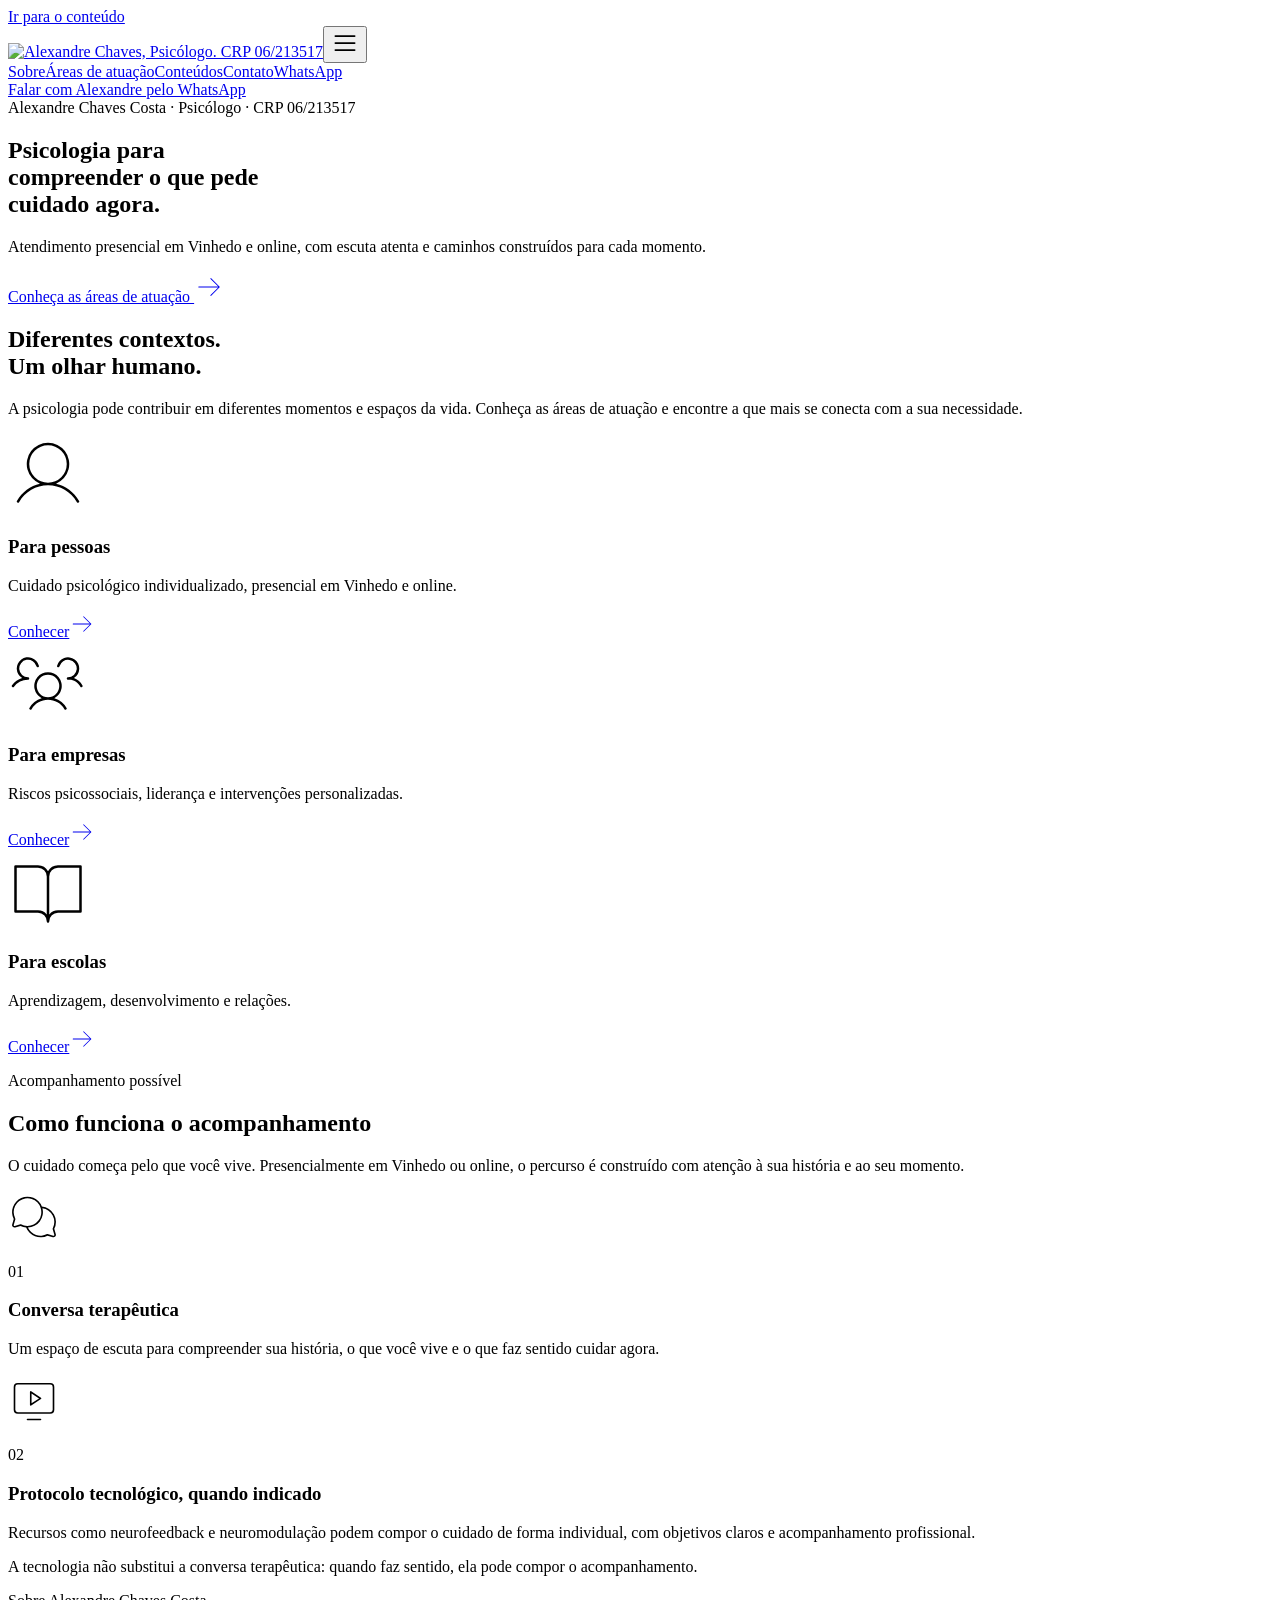
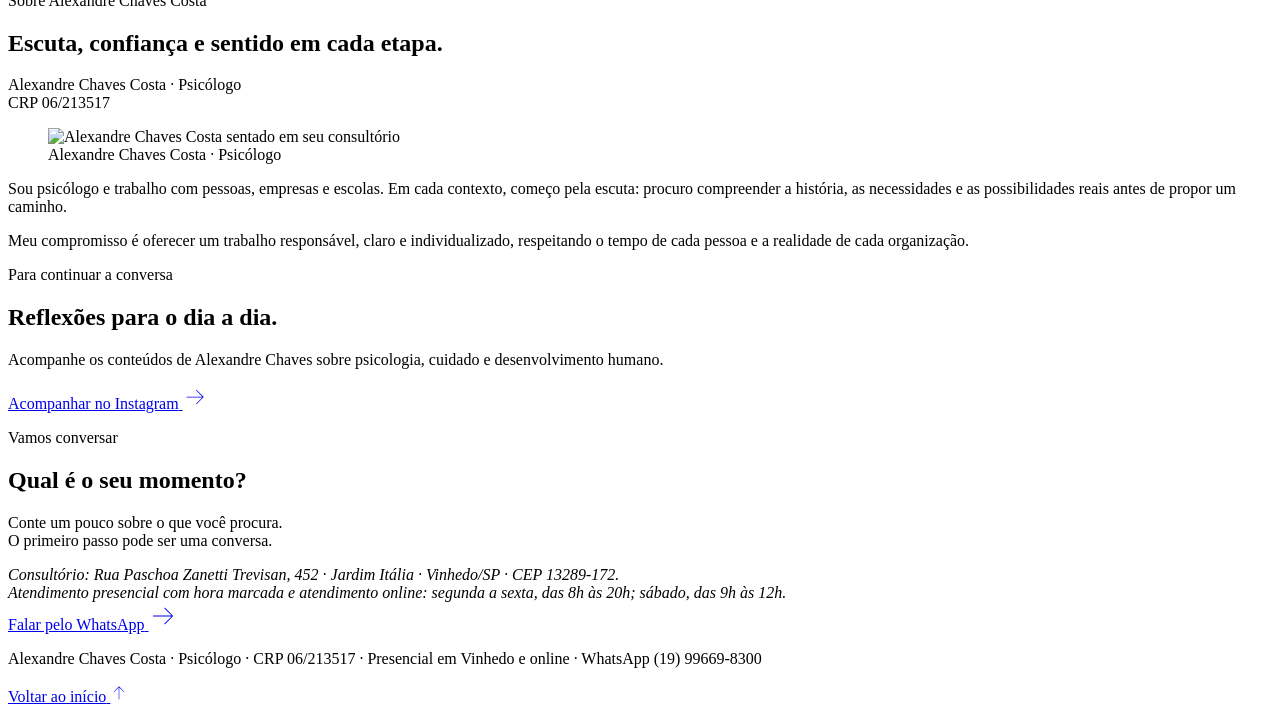
==== index.html @ 692373d5 "Previa noindex do site da clinica (copia corrigida) Publicacao somente para visualizacao; robots Dis" ====
<!doctype html>
<html lang="pt-BR"><head><meta charset="UTF-8"/><meta name="viewport" content="width=device-width, initial-scale=1.0"/><meta name="robots" content="noindex, nofollow"/><meta name="description" content="Alexandre Chaves Costa, psicólogo CRP 06/213517 em Vinhedo. Atendimento a pessoas e atuação com empresas e escolas. Conheça as áreas e entre em contato."/><meta name="theme-color" content="#f4f1e9"/><title>Psicólogo em Vinhedo · CRP 06/213517 | Alexandre Chaves Costa</title>  <script type="module" crossorigin src="/clinica-site-previa/assets/index-a3b467a4.js"></script>
  <link rel="stylesheet" crossorigin href="/clinica-site-previa/assets/index-03c73220.css">
<link rel="canonical" href="https://neuroalexandrechaves.com/"/><meta property="og:type" content="website"/><meta property="og:locale" content="pt_BR"/><meta property="og:site_name" content="Alexandre Chaves Costa · Psicólogo"/><meta property="og:title" content="Psicólogo em Vinhedo · CRP 06/213517 | Alexandre Chaves Costa"/><meta property="og:description" content="Alexandre Chaves Costa, psicólogo CRP 06/213517 em Vinhedo. Atendimento a pessoas e atuação com empresas e escolas. Conheça as áreas e entre em contato."/><meta property="og:url" content="https://neuroalexandrechaves.com/"/><meta property="og:image" content="https://neuroalexandrechaves.com/og-image-1200x630.jpg"/><meta property="og:image:type" content="image/jpeg"/><meta property="og:image:width" content="1200"/><meta property="og:image:height" content="630"/><meta property="og:image:alt" content="Alexandre Chaves Costa, Psicólogo, CRP 06/213517, em Vinhedo/SP"/><meta name="twitter:card" content="summary_large_image"/><meta name="twitter:title" content="Psicólogo em Vinhedo · CRP 06/213517 | Alexandre Chaves Costa"/><meta name="twitter:description" content="Alexandre Chaves Costa, psicólogo CRP 06/213517 em Vinhedo. Atendimento a pessoas e atuação com empresas e escolas. Conheça as áreas e entre em contato."/><meta name="twitter:image" content="https://neuroalexandrechaves.com/og-image-1200x630.jpg"/><link rel="icon" type="image/png" sizes="32x32" href="/clinica-site-previa/favicon-32.png"/><link rel="icon" type="image/png" sizes="512x512" href="/clinica-site-previa/favicon-512.png"/><link rel="apple-touch-icon" href="/clinica-site-previa/apple-touch-icon.png"/><meta name="google-site-verification" content="z0KvQ0Z2C5_rzE1-bXyRa5seOsCdIznoHWnlWce80kI"/><script type="application/ld+json">{"@context":"https://schema.org","@type":"Person","name":"Alexandre Chaves Costa","alternateName":"Alexandre Chaves","jobTitle":"Psicólogo","url":"https://neuroalexandrechaves.com/","image":"https://neuroalexandrechaves.com/assets/alexandre-chaves-consultorio.jpg","workLocation":{"@type":"Place","name":"Consultório Alexandre Chaves Costa Psicólogo","address":{"@type":"PostalAddress","streetAddress":"Rua Paschoa Zanetti Trevisan, 452","addressLocality":"Vinhedo","addressRegion":"SP","postalCode":"13289-172","addressCountry":"BR"}},"sameAs":["https://www.instagram.com/_alexandrechaves/","https://br.linkedin.com/in/alexandre-chaves-948131125"]}</script><script type="application/ld+json">{"@context":"https://schema.org","@type":"LocalBusiness","name":"Alexandre Chaves Costa Psicólogo","url":"https://neuroalexandrechaves.com/","image":"https://neuroalexandrechaves.com/assets/alexandre-chaves-consultorio.jpg","telephone":"+55 19 99669-8300","description":"Atendimento psicológico presencial em Vinhedo, com hora marcada, e online.","address":{"@type":"PostalAddress","streetAddress":"Rua Paschoa Zanetti Trevisan, 452, Jardim Itália","addressLocality":"Vinhedo","addressRegion":"SP","postalCode":"13289-172","addressCountry":"BR"},"openingHoursSpecification":[{"@type":"OpeningHoursSpecification","dayOfWeek":["Monday","Tuesday","Wednesday","Thursday","Friday"],"opens":"08:00","closes":"20:00"},{"@type":"OpeningHoursSpecification","dayOfWeek":"Saturday","opens":"09:00","closes":"12:00"}],"sameAs":["https://www.instagram.com/_alexandrechaves/","https://br.linkedin.com/in/alexandre-chaves-948131125"]}</script></head><body><div id="root"><link rel="preload" as="image" href="/clinica-site-previa/assets/logo-crp06.webp"/><a class="skip-link" href="#hero-title">Ir para o conteúdo</a><main id="principal" tabindex="-1"><div class="hero-cover"><div class="header-surface"><header role="banner" class="header page-width"><a href="/clinica-site-previa/" class="brand" aria-label="Alexandre Chaves Psicologia, início"><img src="/clinica-site-previa/assets/logo-crp06.webp" alt="Alexandre Chaves, Psicólogo. CRP 06/213517" width="1213" height="460"/></a><button class="menu-toggle" type="button" aria-controls="navigation" aria-expanded="false" aria-label="Abrir menu"><svg xmlns="http://www.w3.org/2000/svg" width="28" height="28" fill="currentColor" viewBox="0 0 256 256"><path d="M224,128a8,8,0,0,1-8,8H40a8,8,0,0,1,0-16H216A8,8,0,0,1,224,128ZM40,72H216a8,8,0,0,0,0-16H40a8,8,0,0,0,0,16ZM216,184H40a8,8,0,0,0,0,16H216a8,8,0,0,0,0-16Z"></path></svg></button><nav id="navigation" class="navigation" aria-label="Navegação principal"><a href="#sobre">Sobre</a><a href="#areas">Áreas de atuação</a><a href="#conteudos">Conteúdos</a><a href="#contato">Contato</a><a class="nav-whatsapp" href="https://wa.me/5519996698300?text=Ol%C3%A1%2C%20Alexandre.%20Encontrei%20seu%20site%20e%20gostaria%20de%20entender%20como%20funciona%20o%20atendimento%20em%20Vinhedo." target="_blank" rel="noopener noreferrer" aria-label="Falar com Alexandre pelo WhatsApp (abre em nova aba)">WhatsApp</a></nav></header><a class="whatsapp-fixo" href="https://wa.me/5519996698300?text=Ol%C3%A1%2C%20Alexandre.%20Encontrei%20seu%20site%20e%20gostaria%20de%20entender%20como%20funciona%20o%20atendimento%20em%20Vinhedo." target="_blank" rel="noopener noreferrer" aria-label="Falar com Alexandre pelo WhatsApp (abre em nova aba)">Falar com Alexandre pelo WhatsApp</a></div><section class="hero page-width" aria-labelledby="hero-title"><div class="eyebrow-line"></div><span class="hero-identity">Alexandre Chaves Costa · Psicólogo · CRP 06/213517</span><h1 id="hero-title" tabindex="-1">Psicologia para<br/>compreender o que pede<br/><span>cuidado agora.</span></h1><p>Atendimento presencial em Vinhedo e online, com escuta atenta e caminhos construídos para cada momento.</p><a class="button primary-button" href="#areas">Conheça as áreas de atuação <svg xmlns="http://www.w3.org/2000/svg" width="30" height="30" fill="currentColor" viewBox="0 0 256 256" aria-hidden="true"><path d="M218.83,130.83l-72,72a4,4,0,0,1-5.66-5.66L206.34,132H40a4,4,0,0,1,0-8H206.34L141.17,58.83a4,4,0,0,1,5.66-5.66l72,72A4,4,0,0,1,218.83,130.83Z"></path></svg></a></section></div><section id="areas" class="areas page-width section-space" aria-labelledby="areas-title"><div class="areas-intro"><div><div class="eyebrow-line"></div><h2 id="areas-title">Diferentes contextos.<br/><span>Um olhar humano.</span></h2></div><p>A psicologia pode contribuir em diferentes momentos e espaços da vida. Conheça as áreas de atuação e encontre a que mais se conecta com a sua necessidade.</p></div><div class="area-grid"><article class="area-card"><svg xmlns="http://www.w3.org/2000/svg" width="80" height="80" fill="currentColor" viewBox="0 0 256 256" class="area-icon" aria-hidden="true"><path d="M227.46,214c-16.52-28.56-43-48.06-73.68-55.09a68,68,0,1,0-51.56,0c-30.64,7-57.16,26.53-73.68,55.09a4,4,0,0,0,6.92,4C55,184.19,89.62,164,128,164s73,20.19,92.54,54a4,4,0,0,0,3.46,2,3.93,3.93,0,0,0,2-.54A4,4,0,0,0,227.46,214ZM68,96a60,60,0,1,1,60,60A60.07,60.07,0,0,1,68,96Z"></path></svg><h3>Para pessoas</h3><p>Cuidado psicológico individualizado, presencial em Vinhedo e online.</p><a class="area-link" href="/clinica-site-previa/pessoas/" aria-label="Conhecer atuação para pessoas"><span>Conhecer</span><svg xmlns="http://www.w3.org/2000/svg" width="26" height="26" fill="currentColor" viewBox="0 0 256 256" aria-hidden="true"><path d="M218.83,130.83l-72,72a4,4,0,0,1-5.66-5.66L206.34,132H40a4,4,0,0,1,0-8H206.34L141.17,58.83a4,4,0,0,1,5.66-5.66l72,72A4,4,0,0,1,218.83,130.83Z"></path></svg></a></article><article class="area-card"><svg xmlns="http://www.w3.org/2000/svg" width="80" height="80" fill="currentColor" viewBox="0 0 256 256" class="area-icon" aria-hidden="true"><path d="M237,147.44a4,4,0,0,1-5.48-1.4c-8.33-14-20.93-22-34.56-22a4,4,0,0,1-1.2-.2,36.76,36.76,0,0,1-3.8.2,4,4,0,0,1,0-8,28,28,0,1,0-27.12-35,4,4,0,0,1-7.75-2,36,36,0,1,1,54,39.48c10.81,3.85,20.51,12,27.31,23.48A4,4,0,0,1,237,147.44ZM187.46,214a4,4,0,0,1-1.46,5.46,3.93,3.93,0,0,1-2,.54,4,4,0,0,1-3.46-2,61,61,0,0,0-105.08,0,4,4,0,0,1-6.92-4,68.35,68.35,0,0,1,39.19-31,44,44,0,1,1,40.54,0A68.35,68.35,0,0,1,187.46,214ZM128,180a36,36,0,1,0-36-36A36,36,0,0,0,128,180ZM64,116A28,28,0,1,1,91.12,81a4,4,0,0,0,7.75-2A36,36,0,1,0,45.3,118.75,63.55,63.55,0,0,0,12.8,141.6a4,4,0,0,0,6.4,4.8A55.55,55.55,0,0,1,64,124a4,4,0,0,0,0-8Z"></path></svg><h3>Para empresas</h3><p>Riscos psicossociais, liderança e intervenções personalizadas.</p><a class="area-link" href="/clinica-site-previa/empresas/" aria-label="Conhecer atuação para empresas"><span>Conhecer</span><svg xmlns="http://www.w3.org/2000/svg" width="26" height="26" fill="currentColor" viewBox="0 0 256 256" aria-hidden="true"><path d="M218.83,130.83l-72,72a4,4,0,0,1-5.66-5.66L206.34,132H40a4,4,0,0,1,0-8H206.34L141.17,58.83a4,4,0,0,1,5.66-5.66l72,72A4,4,0,0,1,218.83,130.83Z"></path></svg></a></article><article class="area-card"><svg xmlns="http://www.w3.org/2000/svg" width="80" height="80" fill="currentColor" viewBox="0 0 256 256" class="area-icon" aria-hidden="true"><path d="M232,52H160a36,36,0,0,0-32,19.54A36,36,0,0,0,96,52H24a4,4,0,0,0-4,4V200a4,4,0,0,0,4,4H96a28,28,0,0,1,28,28,4,4,0,0,0,8,0,28,28,0,0,1,28-28h72a4,4,0,0,0,4-4V56A4,4,0,0,0,232,52ZM96,196H28V60H96a28,28,0,0,1,28,28V209.4A35.93,35.93,0,0,0,96,196Zm132,0H160a35.94,35.94,0,0,0-28,13.41V88a28,28,0,0,1,28-28h68Z"></path></svg><h3>Para escolas</h3><p>Aprendizagem, desenvolvimento e relações.</p><a class="area-link" href="/clinica-site-previa/escolas/" aria-label="Conhecer atuação para escolas"><span>Conhecer</span><svg xmlns="http://www.w3.org/2000/svg" width="26" height="26" fill="currentColor" viewBox="0 0 256 256" aria-hidden="true"><path d="M218.83,130.83l-72,72a4,4,0,0,1-5.66-5.66L206.34,132H40a4,4,0,0,1,0-8H206.34L141.17,58.83a4,4,0,0,1,5.66-5.66l72,72A4,4,0,0,1,218.83,130.83Z"></path></svg></a></article></div></section><section class="how-it-works page-width" aria-labelledby="how-it-works-title"><div class="how-it-works-intro"><p class="eyebrow">Acompanhamento possível</p><h2 id="how-it-works-title">Como funciona o acompanhamento</h2><p>O cuidado começa pelo que você vive. Presencialmente em Vinhedo ou online, o percurso é construído com atenção à sua história e ao seu momento.</p></div><div class="how-it-works-steps"><article><svg xmlns="http://www.w3.org/2000/svg" width="52" height="52" fill="currentColor" viewBox="0 0 256 256" class="how-it-works-icon" aria-hidden="true"><path d="M227.79,186.39a76,76,0,0,0-61-110.07A76,76,0,1,0,28.21,138.39L20.5,164.6a12,12,0,0,0,14.9,14.9l26.21-7.71a75.93,75.93,0,0,0,27.6,7.9,76,76,0,0,0,105.18,40.1l26.21,7.71a12,12,0,0,0,14.9-14.9ZM60.9,163.66l-27.76,8.17a4,4,0,0,1-5-5l8.17-27.76a4.07,4.07,0,0,0-.31-3A68,68,0,1,1,63.92,164,4.06,4.06,0,0,0,60.9,163.66Zm165.92,55.16a4,4,0,0,1-4,1l-27.76-8.17a4.07,4.07,0,0,0-3,.31A68,68,0,0,1,98,180a76,76,0,0,0,71.5-95.28A68,68,0,0,1,220,184.08a4.07,4.07,0,0,0-.31,3l8.17,27.76A4,4,0,0,1,226.82,218.82Z"></path></svg><p class="step-number">01</p><h3>Conversa terapêutica</h3><p>Um espaço de escuta para compreender sua história, o que você vive e o que faz sentido cuidar agora.</p></article><article><svg xmlns="http://www.w3.org/2000/svg" width="52" height="52" fill="currentColor" viewBox="0 0 256 256" class="how-it-works-icon" aria-hidden="true"><path d="M162.22,116.67l-48-32A4,4,0,0,0,108,88v64a4,4,0,0,0,2.11,3.53,4,4,0,0,0,4.11-.2l48-32a4,4,0,0,0,0-6.66ZM116,144.53V95.47L152.79,120ZM208,44H48A20,20,0,0,0,28,64V176a20,20,0,0,0,20,20H208a20,20,0,0,0,20-20V64A20,20,0,0,0,208,44Zm12,132a12,12,0,0,1-12,12H48a12,12,0,0,1-12-12V64A12,12,0,0,1,48,52H208a12,12,0,0,1,12,12Zm-56,48a4,4,0,0,1-4,4H96a4,4,0,0,1,0-8h64A4,4,0,0,1,164,224Z"></path></svg><p class="step-number">02</p><h3>Protocolo tecnológico, quando indicado</h3><p>Recursos como neurofeedback e neuromodulação podem compor o cuidado de forma individual, com objetivos claros e acompanhamento profissional.</p></article></div><p class="how-it-works-note">A tecnologia não substitui a conversa terapêutica: quando faz sentido, ela pode compor o acompanhamento.</p></section><section id="sobre" class="about section-space" aria-labelledby="about-title"><div class="page-width about-grid"><div class="about-content"><p class="eyebrow">Sobre Alexandre Chaves Costa</p><h2 id="about-title">Escuta, confiança e sentido <span>em cada etapa.</span></h2><p class="signature">Alexandre Chaves Costa · Psicólogo<br/>CRP 06/213517</p><figure class="about-portrait"><img src="/clinica-site-previa/assets/alexandre-chaves-consultorio.jpg" alt="Alexandre Chaves Costa sentado em seu consultório" loading="lazy" width="4128" height="6192"/><figcaption>Alexandre Chaves Costa · Psicólogo</figcaption></figure></div><div class="about-copy"><p>Sou psicólogo e trabalho com pessoas, empresas e escolas. Em cada contexto, começo pela escuta: procuro compreender a história, as necessidades e as possibilidades reais antes de propor um caminho.</p><p>Meu compromisso é oferecer um trabalho responsável, claro e individualizado, respeitando o tempo de cada pessoa e a realidade de cada organização.</p></div></div></section><section id="conteudos" class="contents page-width section-space" aria-labelledby="contents-title"><div><p class="eyebrow">Para continuar a conversa</p><h2 id="contents-title">Reflexões para o dia a dia.</h2></div><div><p>Acompanhe os conteúdos de Alexandre Chaves sobre psicologia, cuidado e desenvolvimento humano.</p><a class="text-link" href="https://www.instagram.com/_alexandrechaves/" target="_blank" rel="noopener noreferrer" aria-label="Acompanhar no Instagram (abre em nova aba)">Acompanhar no Instagram<!-- --> <svg xmlns="http://www.w3.org/2000/svg" width="24" height="24" fill="currentColor" viewBox="0 0 256 256" aria-hidden="true"><path d="M218.83,130.83l-72,72a4,4,0,0,1-5.66-5.66L206.34,132H40a4,4,0,0,1,0-8H206.34L141.17,58.83a4,4,0,0,1,5.66-5.66l72,72A4,4,0,0,1,218.83,130.83Z"></path></svg></a></div></section><section id="contato" class="contact" aria-labelledby="contact-title"><div class="page-width contact-inner"><div><p class="eyebrow">Vamos conversar</p><h2 id="contact-title">Qual é o seu momento?</h2><p>Conte um pouco sobre o que você procura.<br/>O primeiro passo pode ser uma conversa.</p><address class="contact-location">Consultório: Rua Paschoa Zanetti Trevisan, 452 · Jardim Itália · Vinhedo/SP · CEP 13289-172.<br/>Atendimento presencial com hora marcada e atendimento online: segunda a sexta, das 8h às 20h; sábado, das 9h às 12h.</address></div><a class="button primary-button" href="https://wa.me/5519996698300?text=Ol%C3%A1%2C%20Alexandre.%20Encontrei%20seu%20site%20e%20gostaria%20de%20conversar%20sobre%20atendimento." target="_blank" rel="noopener noreferrer" aria-label="Entrar em contato pelo WhatsApp (abre em nova aba)">Falar pelo WhatsApp<!-- --> <svg xmlns="http://www.w3.org/2000/svg" width="28" height="28" fill="currentColor" viewBox="0 0 256 256" aria-hidden="true"><path d="M218.83,130.83l-72,72a4,4,0,0,1-5.66-5.66L206.34,132H40a4,4,0,0,1,0-8H206.34L141.17,58.83a4,4,0,0,1,5.66-5.66l72,72A4,4,0,0,1,218.83,130.83Z"></path></svg></a></div></section><footer role="contentinfo" class="page-width footer"><p>Alexandre Chaves Costa · Psicólogo · CRP 06/213517 · Presencial em Vinhedo e online · WhatsApp (19) 99669-8300</p><a href="#">Voltar ao início<!-- --> <svg xmlns="http://www.w3.org/2000/svg" width="18" height="18" fill="currentColor" viewBox="0 0 256 256" aria-hidden="true"><path d="M202.83,114.83a4,4,0,0,1-5.66,0L132,49.66V216a4,4,0,0,1-8,0V49.66L58.83,114.83a4,4,0,0,1-5.66-5.66l72-72a4,4,0,0,1,5.66,0l72,72A4,4,0,0,1,202.83,114.83Z"></path></svg></a></footer></main></div></body></html>
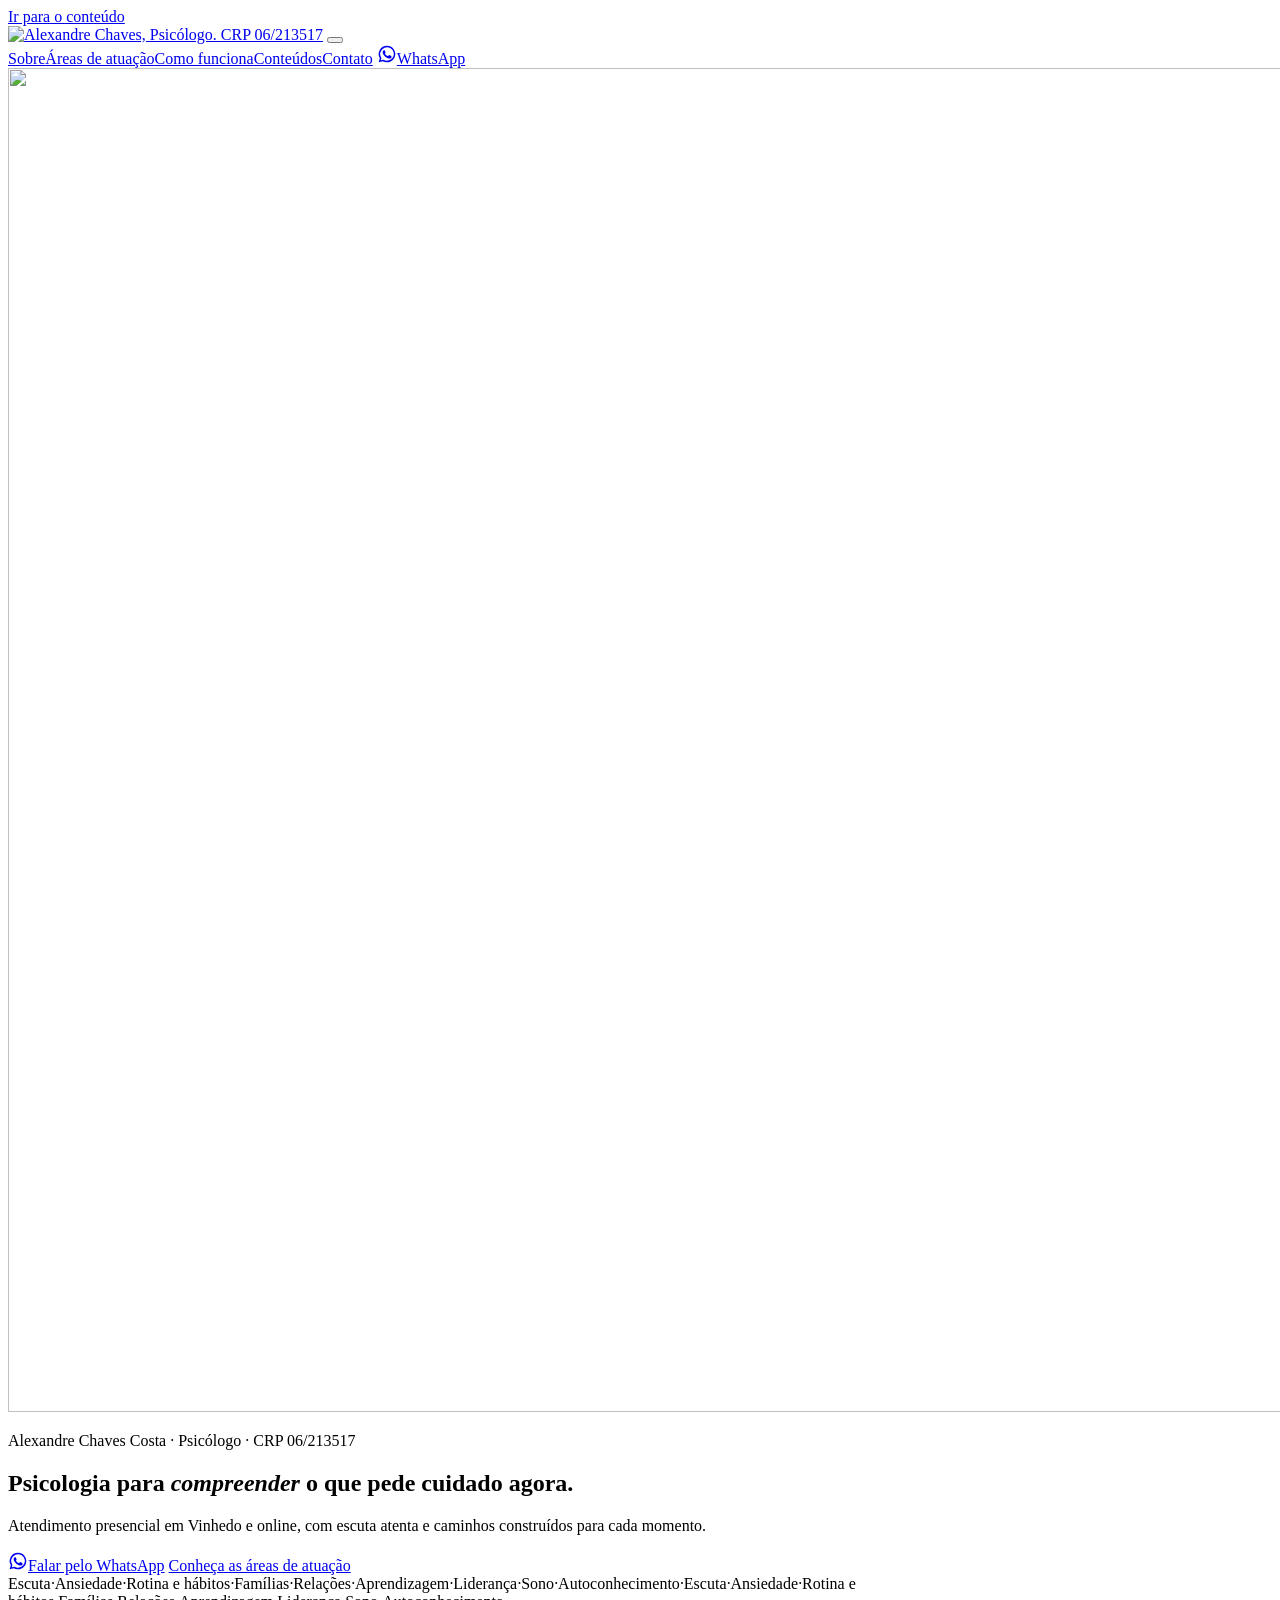
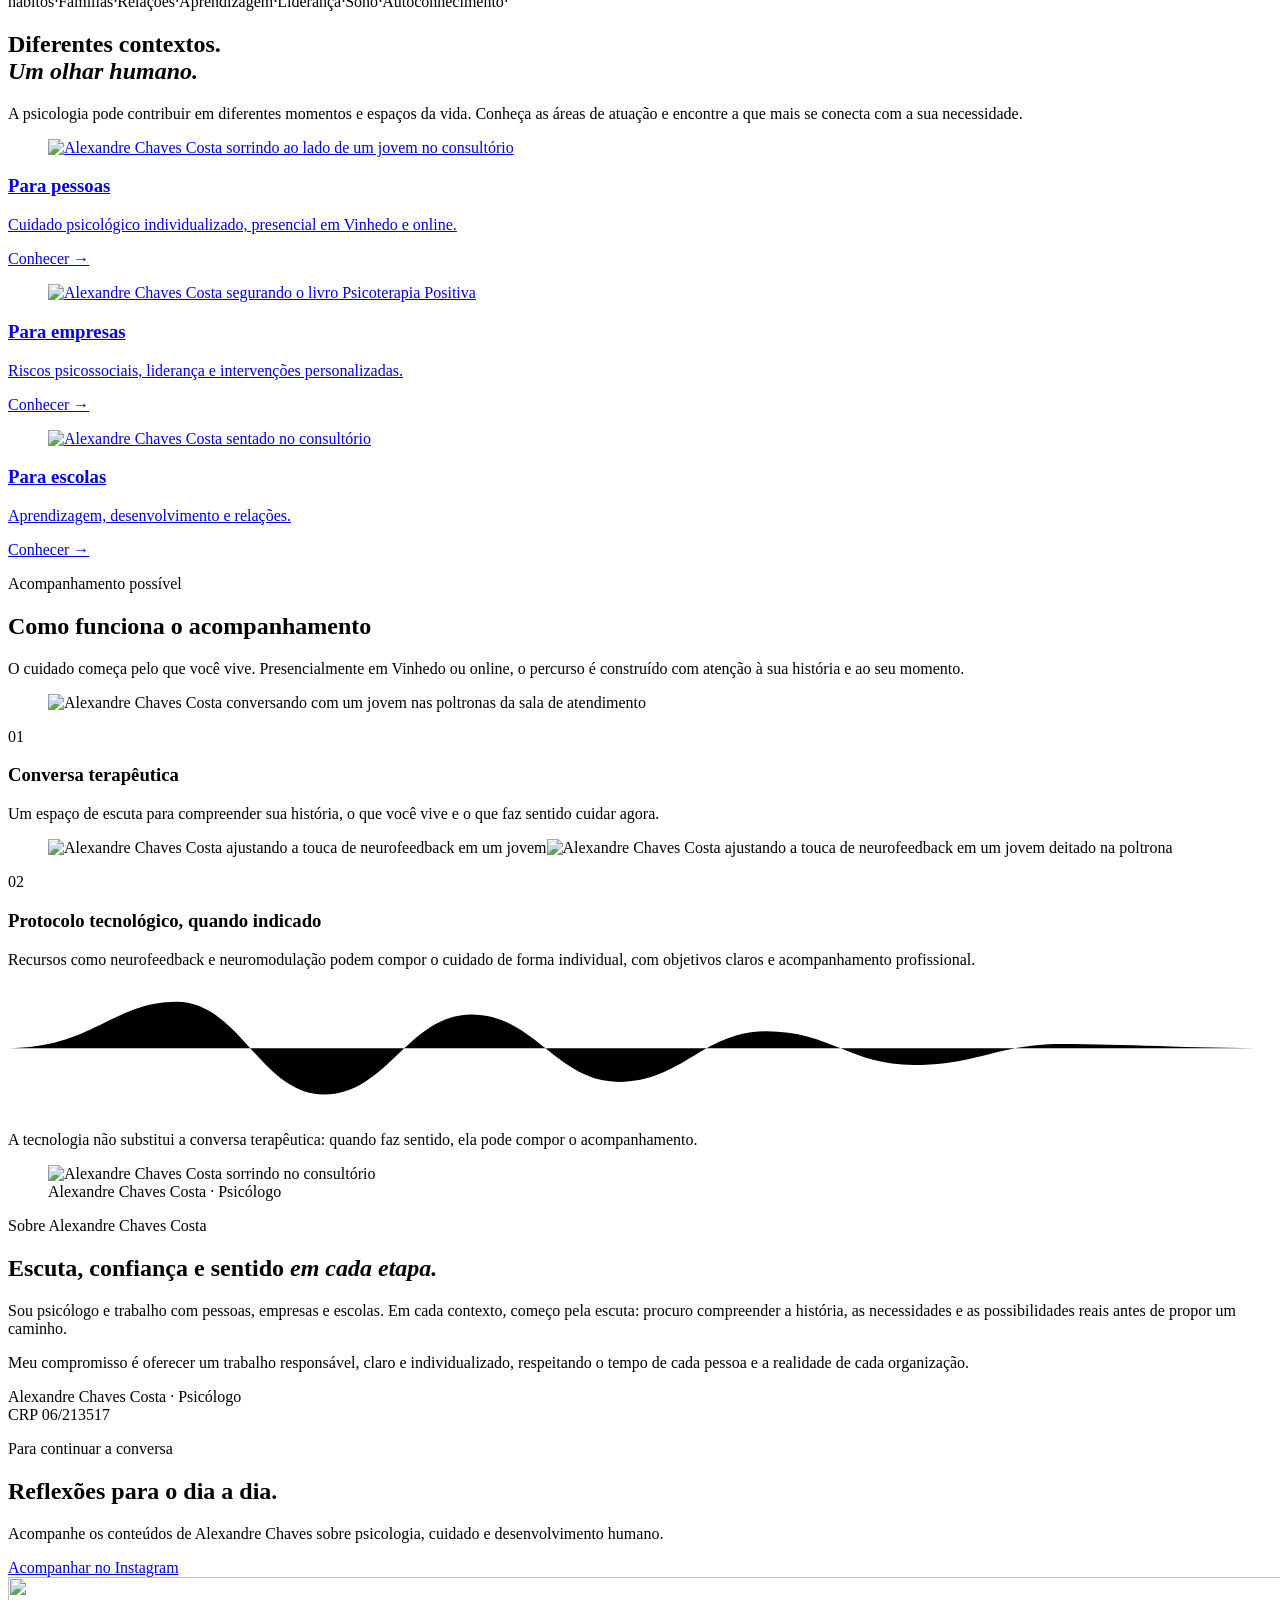
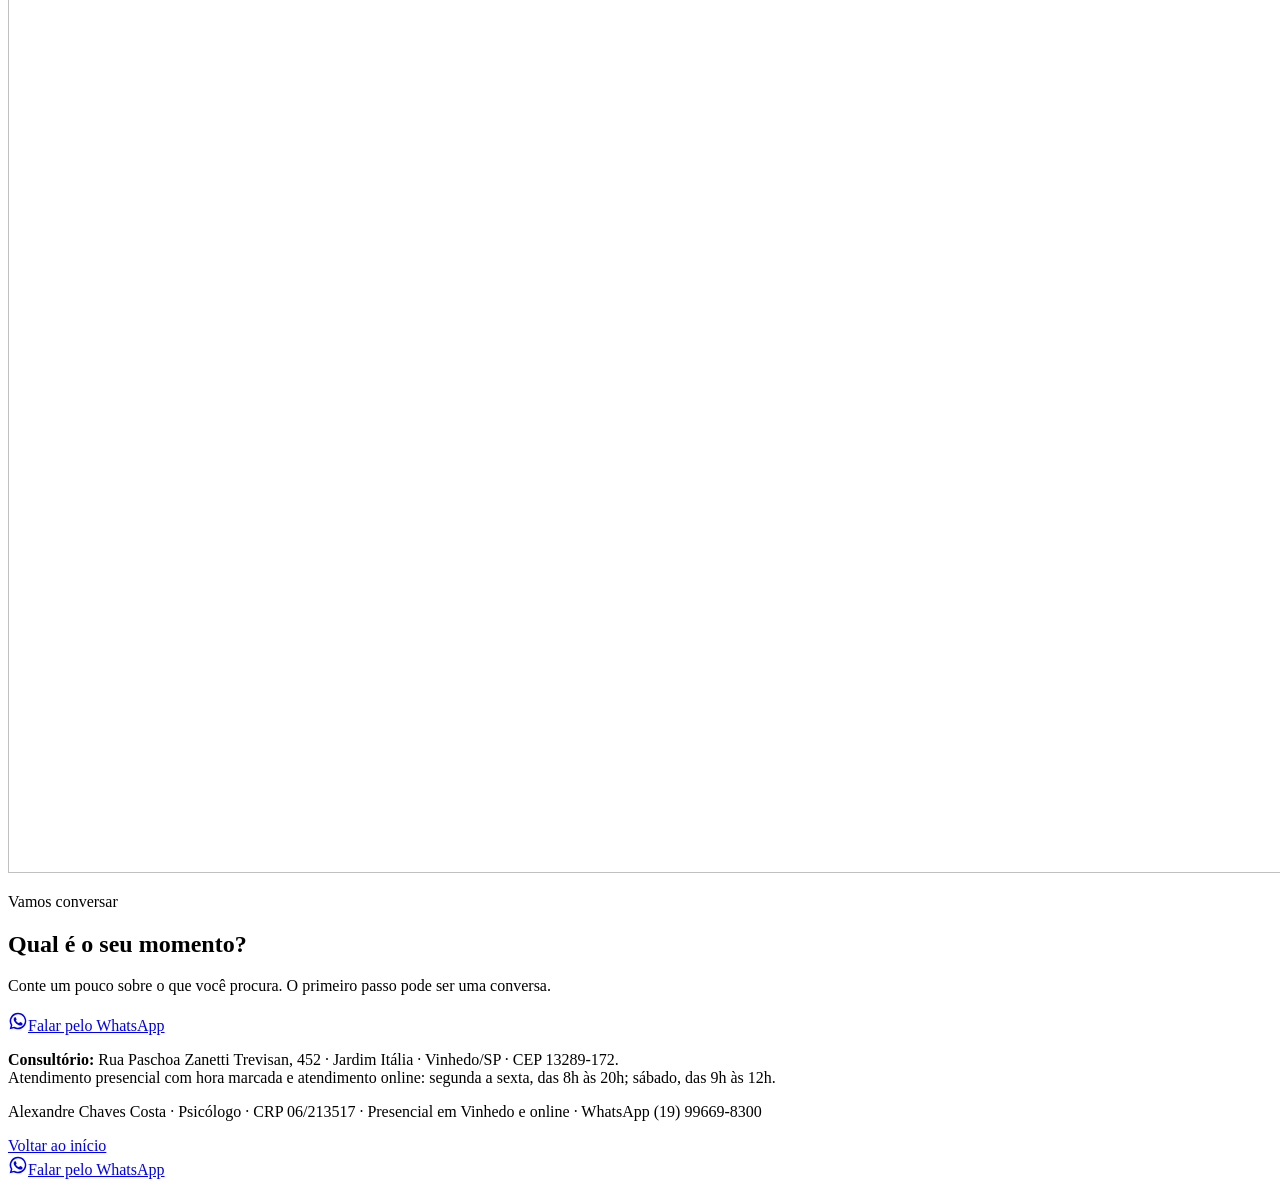
==== commit 990fc7cc: "Previa v2: home dinamica com 7 fotos do ensaio (sem livro/vaso), animacoes leves e WhatsApp fixo" ====
--- a/index.html
+++ b/index.html
@@ -1,4 +1,118 @@
 <!doctype html>
-<html lang="pt-BR"><head><meta charset="UTF-8"/><meta name="viewport" content="width=device-width, initial-scale=1.0"/><meta name="robots" content="noindex, nofollow"/><meta name="description" content="Alexandre Chaves Costa, psicólogo CRP 06/213517 em Vinhedo. Atendimento a pessoas e atuação com empresas e escolas. Conheça as áreas e entre em contato."/><meta name="theme-color" content="#f4f1e9"/><title>Psicólogo em Vinhedo · CRP 06/213517 | Alexandre Chaves Costa</title>  <script type="module" crossorigin src="/clinica-site-previa/assets/index-a3b467a4.js"></script>
-  <link rel="stylesheet" crossorigin href="/clinica-site-previa/assets/index-03c73220.css">
-<link rel="canonical" href="https://neuroalexandrechaves.com/"/><meta property="og:type" content="website"/><meta property="og:locale" content="pt_BR"/><meta property="og:site_name" content="Alexandre Chaves Costa · Psicólogo"/><meta property="og:title" content="Psicólogo em Vinhedo · CRP 06/213517 | Alexandre Chaves Costa"/><meta property="og:description" content="Alexandre Chaves Costa, psicólogo CRP 06/213517 em Vinhedo. Atendimento a pessoas e atuação com empresas e escolas. Conheça as áreas e entre em contato."/><meta property="og:url" content="https://neuroalexandrechaves.com/"/><meta property="og:image" content="https://neuroalexandrechaves.com/og-image-1200x630.jpg"/><meta property="og:image:type" content="image/jpeg"/><meta property="og:image:width" content="1200"/><meta property="og:image:height" content="630"/><meta property="og:image:alt" content="Alexandre Chaves Costa, Psicólogo, CRP 06/213517, em Vinhedo/SP"/><meta name="twitter:card" content="summary_large_image"/><meta name="twitter:title" content="Psicólogo em Vinhedo · CRP 06/213517 | Alexandre Chaves Costa"/><meta name="twitter:description" content="Alexandre Chaves Costa, psicólogo CRP 06/213517 em Vinhedo. Atendimento a pessoas e atuação com empresas e escolas. Conheça as áreas e entre em contato."/><meta name="twitter:image" content="https://neuroalexandrechaves.com/og-image-1200x630.jpg"/><link rel="icon" type="image/png" sizes="32x32" href="/clinica-site-previa/favicon-32.png"/><link rel="icon" type="image/png" sizes="512x512" href="/clinica-site-previa/favicon-512.png"/><link rel="apple-touch-icon" href="/clinica-site-previa/apple-touch-icon.png"/><meta name="google-site-verification" content="z0KvQ0Z2C5_rzE1-bXyRa5seOsCdIznoHWnlWce80kI"/><script type="application/ld+json">{"@context":"https://schema.org","@type":"Person","name":"Alexandre Chaves Costa","alternateName":"Alexandre Chaves","jobTitle":"Psicólogo","url":"https://neuroalexandrechaves.com/","image":"https://neuroalexandrechaves.com/assets/alexandre-chaves-consultorio.jpg","workLocation":{"@type":"Place","name":"Consultório Alexandre Chaves Costa Psicólogo","address":{"@type":"PostalAddress","streetAddress":"Rua Paschoa Zanetti Trevisan, 452","addressLocality":"Vinhedo","addressRegion":"SP","postalCode":"13289-172","addressCountry":"BR"}},"sameAs":["https://www.instagram.com/_alexandrechaves/","https://br.linkedin.com/in/alexandre-chaves-948131125"]}</script><script type="application/ld+json">{"@context":"https://schema.org","@type":"LocalBusiness","name":"Alexandre Chaves Costa Psicólogo","url":"https://neuroalexandrechaves.com/","image":"https://neuroalexandrechaves.com/assets/alexandre-chaves-consultorio.jpg","telephone":"+55 19 99669-8300","description":"Atendimento psicológico presencial em Vinhedo, com hora marcada, e online.","address":{"@type":"PostalAddress","streetAddress":"Rua Paschoa Zanetti Trevisan, 452, Jardim Itália","addressLocality":"Vinhedo","addressRegion":"SP","postalCode":"13289-172","addressCountry":"BR"},"openingHoursSpecification":[{"@type":"OpeningHoursSpecification","dayOfWeek":["Monday","Tuesday","Wednesday","Thursday","Friday"],"opens":"08:00","closes":"20:00"},{"@type":"OpeningHoursSpecification","dayOfWeek":"Saturday","opens":"09:00","closes":"12:00"}],"sameAs":["https://www.instagram.com/_alexandrechaves/","https://br.linkedin.com/in/alexandre-chaves-948131125"]}</script></head><body><div id="root"><link rel="preload" as="image" href="/clinica-site-previa/assets/logo-crp06.webp"/><a class="skip-link" href="#hero-title">Ir para o conteúdo</a><main id="principal" tabindex="-1"><div class="hero-cover"><div class="header-surface"><header role="banner" class="header page-width"><a href="/clinica-site-previa/" class="brand" aria-label="Alexandre Chaves Psicologia, início"><img src="/clinica-site-previa/assets/logo-crp06.webp" alt="Alexandre Chaves, Psicólogo. CRP 06/213517" width="1213" height="460"/></a><button class="menu-toggle" type="button" aria-controls="navigation" aria-expanded="false" aria-label="Abrir menu"><svg xmlns="http://www.w3.org/2000/svg" width="28" height="28" fill="currentColor" viewBox="0 0 256 256"><path d="M224,128a8,8,0,0,1-8,8H40a8,8,0,0,1,0-16H216A8,8,0,0,1,224,128ZM40,72H216a8,8,0,0,0,0-16H40a8,8,0,0,0,0,16ZM216,184H40a8,8,0,0,0,0,16H216a8,8,0,0,0,0-16Z"></path></svg></button><nav id="navigation" class="navigation" aria-label="Navegação principal"><a href="#sobre">Sobre</a><a href="#areas">Áreas de atuação</a><a href="#conteudos">Conteúdos</a><a href="#contato">Contato</a><a class="nav-whatsapp" href="https://wa.me/5519996698300?text=Ol%C3%A1%2C%20Alexandre.%20Encontrei%20seu%20site%20e%20gostaria%20de%20entender%20como%20funciona%20o%20atendimento%20em%20Vinhedo." target="_blank" rel="noopener noreferrer" aria-label="Falar com Alexandre pelo WhatsApp (abre em nova aba)">WhatsApp</a></nav></header><a class="whatsapp-fixo" href="https://wa.me/5519996698300?text=Ol%C3%A1%2C%20Alexandre.%20Encontrei%20seu%20site%20e%20gostaria%20de%20entender%20como%20funciona%20o%20atendimento%20em%20Vinhedo." target="_blank" rel="noopener noreferrer" aria-label="Falar com Alexandre pelo WhatsApp (abre em nova aba)">Falar com Alexandre pelo WhatsApp</a></div><section class="hero page-width" aria-labelledby="hero-title"><div class="eyebrow-line"></div><span class="hero-identity">Alexandre Chaves Costa · Psicólogo · CRP 06/213517</span><h1 id="hero-title" tabindex="-1">Psicologia para<br/>compreender o que pede<br/><span>cuidado agora.</span></h1><p>Atendimento presencial em Vinhedo e online, com escuta atenta e caminhos construídos para cada momento.</p><a class="button primary-button" href="#areas">Conheça as áreas de atuação <svg xmlns="http://www.w3.org/2000/svg" width="30" height="30" fill="currentColor" viewBox="0 0 256 256" aria-hidden="true"><path d="M218.83,130.83l-72,72a4,4,0,0,1-5.66-5.66L206.34,132H40a4,4,0,0,1,0-8H206.34L141.17,58.83a4,4,0,0,1,5.66-5.66l72,72A4,4,0,0,1,218.83,130.83Z"></path></svg></a></section></div><section id="areas" class="areas page-width section-space" aria-labelledby="areas-title"><div class="areas-intro"><div><div class="eyebrow-line"></div><h2 id="areas-title">Diferentes contextos.<br/><span>Um olhar humano.</span></h2></div><p>A psicologia pode contribuir em diferentes momentos e espaços da vida. Conheça as áreas de atuação e encontre a que mais se conecta com a sua necessidade.</p></div><div class="area-grid"><article class="area-card"><svg xmlns="http://www.w3.org/2000/svg" width="80" height="80" fill="currentColor" viewBox="0 0 256 256" class="area-icon" aria-hidden="true"><path d="M227.46,214c-16.52-28.56-43-48.06-73.68-55.09a68,68,0,1,0-51.56,0c-30.64,7-57.16,26.53-73.68,55.09a4,4,0,0,0,6.92,4C55,184.19,89.62,164,128,164s73,20.19,92.54,54a4,4,0,0,0,3.46,2,3.93,3.93,0,0,0,2-.54A4,4,0,0,0,227.46,214ZM68,96a60,60,0,1,1,60,60A60.07,60.07,0,0,1,68,96Z"></path></svg><h3>Para pessoas</h3><p>Cuidado psicológico individualizado, presencial em Vinhedo e online.</p><a class="area-link" href="/clinica-site-previa/pessoas/" aria-label="Conhecer atuação para pessoas"><span>Conhecer</span><svg xmlns="http://www.w3.org/2000/svg" width="26" height="26" fill="currentColor" viewBox="0 0 256 256" aria-hidden="true"><path d="M218.83,130.83l-72,72a4,4,0,0,1-5.66-5.66L206.34,132H40a4,4,0,0,1,0-8H206.34L141.17,58.83a4,4,0,0,1,5.66-5.66l72,72A4,4,0,0,1,218.83,130.83Z"></path></svg></a></article><article class="area-card"><svg xmlns="http://www.w3.org/2000/svg" width="80" height="80" fill="currentColor" viewBox="0 0 256 256" class="area-icon" aria-hidden="true"><path d="M237,147.44a4,4,0,0,1-5.48-1.4c-8.33-14-20.93-22-34.56-22a4,4,0,0,1-1.2-.2,36.76,36.76,0,0,1-3.8.2,4,4,0,0,1,0-8,28,28,0,1,0-27.12-35,4,4,0,0,1-7.75-2,36,36,0,1,1,54,39.48c10.81,3.85,20.51,12,27.31,23.48A4,4,0,0,1,237,147.44ZM187.46,214a4,4,0,0,1-1.46,5.46,3.93,3.93,0,0,1-2,.54,4,4,0,0,1-3.46-2,61,61,0,0,0-105.08,0,4,4,0,0,1-6.92-4,68.35,68.35,0,0,1,39.19-31,44,44,0,1,1,40.54,0A68.35,68.35,0,0,1,187.46,214ZM128,180a36,36,0,1,0-36-36A36,36,0,0,0,128,180ZM64,116A28,28,0,1,1,91.12,81a4,4,0,0,0,7.75-2A36,36,0,1,0,45.3,118.75,63.55,63.55,0,0,0,12.8,141.6a4,4,0,0,0,6.4,4.8A55.55,55.55,0,0,1,64,124a4,4,0,0,0,0-8Z"></path></svg><h3>Para empresas</h3><p>Riscos psicossociais, liderança e intervenções personalizadas.</p><a class="area-link" href="/clinica-site-previa/empresas/" aria-label="Conhecer atuação para empresas"><span>Conhecer</span><svg xmlns="http://www.w3.org/2000/svg" width="26" height="26" fill="currentColor" viewBox="0 0 256 256" aria-hidden="true"><path d="M218.83,130.83l-72,72a4,4,0,0,1-5.66-5.66L206.34,132H40a4,4,0,0,1,0-8H206.34L141.17,58.83a4,4,0,0,1,5.66-5.66l72,72A4,4,0,0,1,218.83,130.83Z"></path></svg></a></article><article class="area-card"><svg xmlns="http://www.w3.org/2000/svg" width="80" height="80" fill="currentColor" viewBox="0 0 256 256" class="area-icon" aria-hidden="true"><path d="M232,52H160a36,36,0,0,0-32,19.54A36,36,0,0,0,96,52H24a4,4,0,0,0-4,4V200a4,4,0,0,0,4,4H96a28,28,0,0,1,28,28,4,4,0,0,0,8,0,28,28,0,0,1,28-28h72a4,4,0,0,0,4-4V56A4,4,0,0,0,232,52ZM96,196H28V60H96a28,28,0,0,1,28,28V209.4A35.93,35.93,0,0,0,96,196Zm132,0H160a35.94,35.94,0,0,0-28,13.41V88a28,28,0,0,1,28-28h68Z"></path></svg><h3>Para escolas</h3><p>Aprendizagem, desenvolvimento e relações.</p><a class="area-link" href="/clinica-site-previa/escolas/" aria-label="Conhecer atuação para escolas"><span>Conhecer</span><svg xmlns="http://www.w3.org/2000/svg" width="26" height="26" fill="currentColor" viewBox="0 0 256 256" aria-hidden="true"><path d="M218.83,130.83l-72,72a4,4,0,0,1-5.66-5.66L206.34,132H40a4,4,0,0,1,0-8H206.34L141.17,58.83a4,4,0,0,1,5.66-5.66l72,72A4,4,0,0,1,218.83,130.83Z"></path></svg></a></article></div></section><section class="how-it-works page-width" aria-labelledby="how-it-works-title"><div class="how-it-works-intro"><p class="eyebrow">Acompanhamento possível</p><h2 id="how-it-works-title">Como funciona o acompanhamento</h2><p>O cuidado começa pelo que você vive. Presencialmente em Vinhedo ou online, o percurso é construído com atenção à sua história e ao seu momento.</p></div><div class="how-it-works-steps"><article><svg xmlns="http://www.w3.org/2000/svg" width="52" height="52" fill="currentColor" viewBox="0 0 256 256" class="how-it-works-icon" aria-hidden="true"><path d="M227.79,186.39a76,76,0,0,0-61-110.07A76,76,0,1,0,28.21,138.39L20.5,164.6a12,12,0,0,0,14.9,14.9l26.21-7.71a75.93,75.93,0,0,0,27.6,7.9,76,76,0,0,0,105.18,40.1l26.21,7.71a12,12,0,0,0,14.9-14.9ZM60.9,163.66l-27.76,8.17a4,4,0,0,1-5-5l8.17-27.76a4.07,4.07,0,0,0-.31-3A68,68,0,1,1,63.92,164,4.06,4.06,0,0,0,60.9,163.66Zm165.92,55.16a4,4,0,0,1-4,1l-27.76-8.17a4.07,4.07,0,0,0-3,.31A68,68,0,0,1,98,180a76,76,0,0,0,71.5-95.28A68,68,0,0,1,220,184.08a4.07,4.07,0,0,0-.31,3l8.17,27.76A4,4,0,0,1,226.82,218.82Z"></path></svg><p class="step-number">01</p><h3>Conversa terapêutica</h3><p>Um espaço de escuta para compreender sua história, o que você vive e o que faz sentido cuidar agora.</p></article><article><svg xmlns="http://www.w3.org/2000/svg" width="52" height="52" fill="currentColor" viewBox="0 0 256 256" class="how-it-works-icon" aria-hidden="true"><path d="M162.22,116.67l-48-32A4,4,0,0,0,108,88v64a4,4,0,0,0,2.11,3.53,4,4,0,0,0,4.11-.2l48-32a4,4,0,0,0,0-6.66ZM116,144.53V95.47L152.79,120ZM208,44H48A20,20,0,0,0,28,64V176a20,20,0,0,0,20,20H208a20,20,0,0,0,20-20V64A20,20,0,0,0,208,44Zm12,132a12,12,0,0,1-12,12H48a12,12,0,0,1-12-12V64A12,12,0,0,1,48,52H208a12,12,0,0,1,12,12Zm-56,48a4,4,0,0,1-4,4H96a4,4,0,0,1,0-8h64A4,4,0,0,1,164,224Z"></path></svg><p class="step-number">02</p><h3>Protocolo tecnológico, quando indicado</h3><p>Recursos como neurofeedback e neuromodulação podem compor o cuidado de forma individual, com objetivos claros e acompanhamento profissional.</p></article></div><p class="how-it-works-note">A tecnologia não substitui a conversa terapêutica: quando faz sentido, ela pode compor o acompanhamento.</p></section><section id="sobre" class="about section-space" aria-labelledby="about-title"><div class="page-width about-grid"><div class="about-content"><p class="eyebrow">Sobre Alexandre Chaves Costa</p><h2 id="about-title">Escuta, confiança e sentido <span>em cada etapa.</span></h2><p class="signature">Alexandre Chaves Costa · Psicólogo<br/>CRP 06/213517</p><figure class="about-portrait"><img src="/clinica-site-previa/assets/alexandre-chaves-consultorio.jpg" alt="Alexandre Chaves Costa sentado em seu consultório" loading="lazy" width="4128" height="6192"/><figcaption>Alexandre Chaves Costa · Psicólogo</figcaption></figure></div><div class="about-copy"><p>Sou psicólogo e trabalho com pessoas, empresas e escolas. Em cada contexto, começo pela escuta: procuro compreender a história, as necessidades e as possibilidades reais antes de propor um caminho.</p><p>Meu compromisso é oferecer um trabalho responsável, claro e individualizado, respeitando o tempo de cada pessoa e a realidade de cada organização.</p></div></div></section><section id="conteudos" class="contents page-width section-space" aria-labelledby="contents-title"><div><p class="eyebrow">Para continuar a conversa</p><h2 id="contents-title">Reflexões para o dia a dia.</h2></div><div><p>Acompanhe os conteúdos de Alexandre Chaves sobre psicologia, cuidado e desenvolvimento humano.</p><a class="text-link" href="https://www.instagram.com/_alexandrechaves/" target="_blank" rel="noopener noreferrer" aria-label="Acompanhar no Instagram (abre em nova aba)">Acompanhar no Instagram<!-- --> <svg xmlns="http://www.w3.org/2000/svg" width="24" height="24" fill="currentColor" viewBox="0 0 256 256" aria-hidden="true"><path d="M218.83,130.83l-72,72a4,4,0,0,1-5.66-5.66L206.34,132H40a4,4,0,0,1,0-8H206.34L141.17,58.83a4,4,0,0,1,5.66-5.66l72,72A4,4,0,0,1,218.83,130.83Z"></path></svg></a></div></section><section id="contato" class="contact" aria-labelledby="contact-title"><div class="page-width contact-inner"><div><p class="eyebrow">Vamos conversar</p><h2 id="contact-title">Qual é o seu momento?</h2><p>Conte um pouco sobre o que você procura.<br/>O primeiro passo pode ser uma conversa.</p><address class="contact-location">Consultório: Rua Paschoa Zanetti Trevisan, 452 · Jardim Itália · Vinhedo/SP · CEP 13289-172.<br/>Atendimento presencial com hora marcada e atendimento online: segunda a sexta, das 8h às 20h; sábado, das 9h às 12h.</address></div><a class="button primary-button" href="https://wa.me/5519996698300?text=Ol%C3%A1%2C%20Alexandre.%20Encontrei%20seu%20site%20e%20gostaria%20de%20conversar%20sobre%20atendimento." target="_blank" rel="noopener noreferrer" aria-label="Entrar em contato pelo WhatsApp (abre em nova aba)">Falar pelo WhatsApp<!-- --> <svg xmlns="http://www.w3.org/2000/svg" width="28" height="28" fill="currentColor" viewBox="0 0 256 256" aria-hidden="true"><path d="M218.83,130.83l-72,72a4,4,0,0,1-5.66-5.66L206.34,132H40a4,4,0,0,1,0-8H206.34L141.17,58.83a4,4,0,0,1,5.66-5.66l72,72A4,4,0,0,1,218.83,130.83Z"></path></svg></a></div></section><footer role="contentinfo" class="page-width footer"><p>Alexandre Chaves Costa · Psicólogo · CRP 06/213517 · Presencial em Vinhedo e online · WhatsApp (19) 99669-8300</p><a href="#">Voltar ao início<!-- --> <svg xmlns="http://www.w3.org/2000/svg" width="18" height="18" fill="currentColor" viewBox="0 0 256 256" aria-hidden="true"><path d="M202.83,114.83a4,4,0,0,1-5.66,0L132,49.66V216a4,4,0,0,1-8,0V49.66L58.83,114.83a4,4,0,0,1-5.66-5.66l72-72a4,4,0,0,1,5.66,0l72,72A4,4,0,0,1,202.83,114.83Z"></path></svg></a></footer></main></div></body></html>
+<html lang="pt-BR"><head><meta charset="UTF-8"/><meta name="viewport" content="width=device-width, initial-scale=1.0"/><meta name="robots" content="noindex, nofollow"/><meta name="description" content="Alexandre Chaves Costa, psicólogo CRP 06/213517 em Vinhedo. Atendimento a pessoas e atuação com empresas e escolas. Conheça as áreas e entre em contato."/><meta name="theme-color" content="#f4f1e9"/><title>Psicólogo em Vinhedo · CRP 06/213517 | Alexandre Chaves Costa</title>
+<link rel="canonical" href="https://neuroalexandrechaves.com/"/><meta property="og:type" content="website"/><meta property="og:locale" content="pt_BR"/><meta property="og:site_name" content="Alexandre Chaves Costa · Psicólogo"/><meta property="og:title" content="Psicólogo em Vinhedo · CRP 06/213517 | Alexandre Chaves Costa"/><meta property="og:description" content="Alexandre Chaves Costa, psicólogo CRP 06/213517 em Vinhedo. Atendimento a pessoas e atuação com empresas e escolas. Conheça as áreas e entre em contato."/><meta property="og:url" content="https://neuroalexandrechaves.com/"/><meta property="og:image" content="https://neuroalexandrechaves.com/og-image-1200x630.jpg"/><meta property="og:image:type" content="image/jpeg"/><meta property="og:image:width" content="1200"/><meta property="og:image:height" content="630"/><meta property="og:image:alt" content="Alexandre Chaves Costa, Psicólogo, CRP 06/213517, em Vinhedo/SP"/><meta name="twitter:card" content="summary_large_image"/><meta name="twitter:title" content="Psicólogo em Vinhedo · CRP 06/213517 | Alexandre Chaves Costa"/><meta name="twitter:description" content="Alexandre Chaves Costa, psicólogo CRP 06/213517 em Vinhedo. Atendimento a pessoas e atuação com empresas e escolas. Conheça as áreas e entre em contato."/><meta name="twitter:image" content="https://neuroalexandrechaves.com/og-image-1200x630.jpg"/><link rel="icon" type="image/png" sizes="32x32" href="/clinica-site-previa/favicon-32.png"/><link rel="icon" type="image/png" sizes="512x512" href="/clinica-site-previa/favicon-512.png"/><link rel="apple-touch-icon" href="/clinica-site-previa/apple-touch-icon.png"/><meta name="google-site-verification" content="z0KvQ0Z2C5_rzE1-bXyRa5seOsCdIznoHWnlWce80kI"/><script type="application/ld+json">{"@context":"https://schema.org","@type":"Person","name":"Alexandre Chaves Costa","alternateName":"Alexandre Chaves","jobTitle":"Psicólogo","url":"https://neuroalexandrechaves.com/","image":"https://neuroalexandrechaves.com/assets/alexandre-chaves-consultorio.jpg","workLocation":{"@type":"Place","name":"Consultório Alexandre Chaves Costa Psicólogo","address":{"@type":"PostalAddress","streetAddress":"Rua Paschoa Zanetti Trevisan, 452","addressLocality":"Vinhedo","addressRegion":"SP","postalCode":"13289-172","addressCountry":"BR"}},"sameAs":["https://www.instagram.com/_alexandrechaves/","https://br.linkedin.com/in/alexandre-chaves-948131125"]}</script><script type="application/ld+json">{"@context":"https://schema.org","@type":"LocalBusiness","name":"Alexandre Chaves Costa Psicólogo","url":"https://neuroalexandrechaves.com/","image":"https://neuroalexandrechaves.com/assets/alexandre-chaves-consultorio.jpg","telephone":"+55 19 99669-8300","description":"Atendimento psicológico presencial em Vinhedo, com hora marcada, e online.","address":{"@type":"PostalAddress","streetAddress":"Rua Paschoa Zanetti Trevisan, 452, Jardim Itália","addressLocality":"Vinhedo","addressRegion":"SP","postalCode":"13289-172","addressCountry":"BR"},"openingHoursSpecification":[{"@type":"OpeningHoursSpecification","dayOfWeek":["Monday","Tuesday","Wednesday","Thursday","Friday"],"opens":"08:00","closes":"20:00"},{"@type":"OpeningHoursSpecification","dayOfWeek":"Saturday","opens":"09:00","closes":"12:00"}],"sameAs":["https://www.instagram.com/_alexandrechaves/","https://br.linkedin.com/in/alexandre-chaves-948131125"]}</script>
+<link rel="preload" as="image" href="/clinica-site-previa/assets/v2/alexandre-sentado-consultorio-960.webp" imagesrcset="/clinica-site-previa/assets/v2/alexandre-sentado-consultorio-960.webp 960w, /clinica-site-previa/assets/v2/alexandre-sentado-consultorio-1920.webp 1920w" imagesizes="100vw">
+<link rel="stylesheet" href="/clinica-site-previa/assets/v2/home.css">
+<script>document.documentElement.classList.add("js")</script>
+</head>
+<body>
+<a class="skip" href="#principal">Ir para o conteúdo</a>
+<header class="topo" id="topo">
+  <div class="topo-in">
+    <a href="/clinica-site-previa/" class="marca" aria-label="Alexandre Chaves Psicologia, início"><img src="/clinica-site-previa/assets/logo-crp06.webp" alt="Alexandre Chaves, Psicólogo. CRP 06/213517" width="1213" height="460"></a>
+    <button class="menu-btn" type="button" aria-controls="menu" aria-expanded="false" aria-label="Abrir menu"><span></span><span></span><span></span></button>
+    <nav id="menu" class="menu" aria-label="Navegação principal">
+      <a href="#sobre">Sobre</a><a href="#areas">Áreas de atuação</a><a href="#como-funciona">Como funciona</a><a href="#conteudos">Conteúdos</a><a href="#contato">Contato</a>
+      <a class="btn btn-wa btn-sm" href="https://wa.me/5519996698300?text=Ol%C3%A1%2C%20Alexandre.%20Encontrei%20seu%20site%20e%20gostaria%20de%20entender%20como%20funciona%20o%20atendimento%20em%20Vinhedo." target="_blank" rel="noopener noreferrer" aria-label="Falar com Alexandre pelo WhatsApp (abre em nova aba)"><svg aria-hidden="true" width="20" height="20" viewBox="0 0 24 24" fill="currentColor"><path d="M12 2a10 10 0 0 0-8.6 15.1L2 22l5-1.3A10 10 0 1 0 12 2Zm0 18.2a8.2 8.2 0 0 1-4.2-1.2l-.3-.2-3 .8.8-2.9-.2-.3A8.2 8.2 0 1 1 12 20.2Zm4.5-6.1c-.2-.1-1.5-.7-1.7-.8s-.4-.1-.6.1-.7.8-.8 1-.3.2-.5.1a6.7 6.7 0 0 1-3.3-2.9c-.3-.4.3-.4.7-1.4a.5.5 0 0 0 0-.4l-.8-1.8c-.2-.5-.4-.4-.6-.4h-.5a1 1 0 0 0-.7.3 3 3 0 0 0-.9 2.2 5.2 5.2 0 0 0 1.1 2.7 11.8 11.8 0 0 0 4.5 4c1.7.7 2.3.8 3.2.6a2.7 2.7 0 0 0 1.8-1.2 2.2 2.2 0 0 0 .1-1.3c0-.1-.2-.2-.5-.3Z"/></svg>WhatsApp</a>
+    </nav>
+  </div>
+</header>
+<main id="principal" tabindex="-1">
+<section class="hero" aria-labelledby="hero-title">
+  <div class="hero-media" aria-hidden="true">
+    <img src="/clinica-site-previa/assets/v2/alexandre-sentado-consultorio-960.webp" srcset="/clinica-site-previa/assets/v2/alexandre-sentado-consultorio-960.webp 960w, /clinica-site-previa/assets/v2/alexandre-sentado-consultorio-1920.webp 1920w" sizes="100vw" alt="" width="1920" height="1344" fetchpriority="high" decoding="async">
+  </div>
+  <div class="hero-txt">
+    <p class="kicker rv">Alexandre Chaves Costa · Psicólogo · CRP 06/213517</p>
+    <h1 id="hero-title" class="rv">Psicologia para <em>compreender</em> o que pede cuidado agora.</h1>
+    <p class="lead rv">Atendimento presencial em Vinhedo e online, com escuta atenta e caminhos construídos para cada momento.</p>
+    <div class="acoes rv">
+      <a class="btn btn-wa" href="https://wa.me/5519996698300?text=Ol%C3%A1%2C%20Alexandre.%20Encontrei%20seu%20site%20e%20gostaria%20de%20entender%20como%20funciona%20o%20atendimento%20em%20Vinhedo." target="_blank" rel="noopener noreferrer"><svg aria-hidden="true" width="20" height="20" viewBox="0 0 24 24" fill="currentColor"><path d="M12 2a10 10 0 0 0-8.6 15.1L2 22l5-1.3A10 10 0 1 0 12 2Zm0 18.2a8.2 8.2 0 0 1-4.2-1.2l-.3-.2-3 .8.8-2.9-.2-.3A8.2 8.2 0 1 1 12 20.2Zm4.5-6.1c-.2-.1-1.5-.7-1.7-.8s-.4-.1-.6.1-.7.8-.8 1-.3.2-.5.1a6.7 6.7 0 0 1-3.3-2.9c-.3-.4.3-.4.7-1.4a.5.5 0 0 0 0-.4l-.8-1.8c-.2-.5-.4-.4-.6-.4h-.5a1 1 0 0 0-.7.3 3 3 0 0 0-.9 2.2 5.2 5.2 0 0 0 1.1 2.7 11.8 11.8 0 0 0 4.5 4c1.7.7 2.3.8 3.2.6a2.7 2.7 0 0 0 1.8-1.2 2.2 2.2 0 0 0 .1-1.3c0-.1-.2-.2-.5-.3Z"/></svg>Falar pelo WhatsApp</a>
+      <a class="btn btn-linha" href="#areas">Conheça as áreas de atuação</a>
+    </div>
+  </div>
+  <a class="rolar" href="#areas" aria-label="Rolar para as áreas de atuação"><span></span></a>
+</section>
+
+<div class="faixa" aria-label="Temas do acompanhamento"><div class="faixa-trilho"><span>Escuta</span><i aria-hidden="true">·</i><span>Ansiedade</span><i aria-hidden="true">·</i><span>Rotina e hábitos</span><i aria-hidden="true">·</i><span>Famílias</span><i aria-hidden="true">·</i><span>Relações</span><i aria-hidden="true">·</i><span>Aprendizagem</span><i aria-hidden="true">·</i><span>Liderança</span><i aria-hidden="true">·</i><span>Sono</span><i aria-hidden="true">·</i><span>Autoconhecimento</span><i aria-hidden="true">·</i><span aria-hidden="true">Escuta</span><i aria-hidden="true">·</i><span aria-hidden="true">Ansiedade</span><i aria-hidden="true">·</i><span aria-hidden="true">Rotina e hábitos</span><i aria-hidden="true">·</i><span aria-hidden="true">Famílias</span><i aria-hidden="true">·</i><span aria-hidden="true">Relações</span><i aria-hidden="true">·</i><span aria-hidden="true">Aprendizagem</span><i aria-hidden="true">·</i><span aria-hidden="true">Liderança</span><i aria-hidden="true">·</i><span aria-hidden="true">Sono</span><i aria-hidden="true">·</i><span aria-hidden="true">Autoconhecimento</span><i aria-hidden="true">·</i></div></div>
+
+<section id="areas" class="sec areas" aria-labelledby="areas-title">
+  <div class="cab rv">
+    <h2 id="areas-title">Diferentes contextos.<br><em>Um olhar humano.</em></h2>
+    <p>A psicologia pode contribuir em diferentes momentos e espaços da vida. Conheça as áreas de atuação e encontre a que mais se conecta com a sua necessidade.</p>
+  </div>
+  <div class="cards">
+    <a class="card rv" href="/clinica-site-previa/pessoas/">
+      <figure><img class="" src="/clinica-site-previa/assets/v2/neurofeedback-acolhimento-720.webp" srcset="/clinica-site-previa/assets/v2/neurofeedback-acolhimento-720.webp 720w, /clinica-site-previa/assets/v2/neurofeedback-acolhimento-1280.webp 1280w" sizes="(max-width: 800px) 92vw, 30vw" alt="Alexandre Chaves Costa sorrindo ao lado de um jovem no consultório" width="1280" height="896" loading="lazy" decoding="async"></figure>
+      <div class="card-txt"><h3>Para pessoas</h3><p>Cuidado psicológico individualizado, presencial em Vinhedo e online.</p><span class="mais">Conhecer <b aria-hidden="true">→</b></span></div>
+    </a>
+    <a class="card rv" href="/clinica-site-previa/empresas/">
+      <figure><img class="pos-top" src="/clinica-site-previa/assets/v2/alexandre-livro-psicoterapia-positiva-720.webp" srcset="/clinica-site-previa/assets/v2/alexandre-livro-psicoterapia-positiva-720.webp 720w, /clinica-site-previa/assets/v2/alexandre-livro-psicoterapia-positiva-1280.webp 1280w" sizes="(max-width: 800px) 92vw, 30vw" alt="Alexandre Chaves Costa segurando o livro Psicoterapia Positiva" width="1280" height="1920" loading="lazy" decoding="async"></figure>
+      <div class="card-txt"><h3>Para empresas</h3><p>Riscos psicossociais, liderança e intervenções personalizadas.</p><span class="mais">Conhecer <b aria-hidden="true">→</b></span></div>
+    </a>
+    <a class="card rv" href="/clinica-site-previa/escolas/">
+      <figure><img class="pos-center" src="/clinica-site-previa/assets/v2/alexandre-sentado-consultorio-960.webp" srcset="/clinica-site-previa/assets/v2/alexandre-sentado-consultorio-960.webp 960w, /clinica-site-previa/assets/v2/alexandre-sentado-consultorio-1920.webp 1920w" sizes="(max-width: 800px) 92vw, 30vw" alt="Alexandre Chaves Costa sentado no consultório" width="1920" height="1344" loading="lazy" decoding="async"></figure>
+      <div class="card-txt"><h3>Para escolas</h3><p>Aprendizagem, desenvolvimento e relações.</p><span class="mais">Conhecer <b aria-hidden="true">→</b></span></div>
+    </a>
+  </div>
+</section>
+
+<section id="como-funciona" class="sec como" aria-labelledby="como-title">
+  <div class="cab rv">
+    <p class="kicker">Acompanhamento possível</p>
+    <h2 id="como-title">Como funciona o acompanhamento</h2>
+    <p>O cuidado começa pelo que você vive. Presencialmente em Vinhedo ou online, o percurso é construído com atenção à sua história e ao seu momento.</p>
+  </div>
+  <div class="passos">
+    <span class="passos-linha" aria-hidden="true"><i></i></span>
+    <article class="passo rv">
+      <figure class="zoom"><img class="" src="/clinica-site-previa/assets/v2/psicoterapia-conversa-poltronas-720.webp" srcset="/clinica-site-previa/assets/v2/psicoterapia-conversa-poltronas-720.webp 720w, /clinica-site-previa/assets/v2/psicoterapia-conversa-poltronas-1280.webp 1280w" sizes="(max-width: 800px) 92vw, 46vw" alt="Alexandre Chaves Costa conversando com um jovem nas poltronas da sala de atendimento" width="1280" height="896" loading="lazy" decoding="async"></figure>
+      <div><span class="num">01</span><h3>Conversa terapêutica</h3><p>Um espaço de escuta para compreender sua história, o que você vive e o que faz sentido cuidar agora.</p></div>
+    </article>
+    <article class="passo rv">
+      <figure class="zoom duo"><img class="" src="/clinica-site-previa/assets/v2/neurofeedback-touca-detalhe-720.webp" srcset="/clinica-site-previa/assets/v2/neurofeedback-touca-detalhe-720.webp 720w, /clinica-site-previa/assets/v2/neurofeedback-touca-detalhe-1280.webp 1280w" sizes="(max-width: 800px) 92vw, 46vw" alt="Alexandre Chaves Costa ajustando a touca de neurofeedback em um jovem" width="1280" height="896" loading="lazy" decoding="async"><img class="mini" src="/clinica-site-previa/assets/v2/neurofeedback-touca-ajuste-720.webp" srcset="/clinica-site-previa/assets/v2/neurofeedback-touca-ajuste-720.webp 720w, /clinica-site-previa/assets/v2/neurofeedback-touca-ajuste-1280.webp 1280w" sizes="(max-width: 800px) 40vw, 18vw" alt="Alexandre Chaves Costa ajustando a touca de neurofeedback em um jovem deitado na poltrona" width="1280" height="896" loading="lazy" decoding="async"></figure>
+      <div><span class="num">02</span><h3>Protocolo tecnológico, quando indicado</h3><p>Recursos como neurofeedback e neuromodulação podem compor o cuidado de forma individual, com objetivos claros e acompanhamento profissional.</p></div>
+    </article>
+    <svg class="onda" viewBox="0 0 600 60" aria-hidden="true" preserveAspectRatio="none"><path d="M0 30 C 40 30, 50 8, 80 8 S 120 52, 150 52 S 190 14, 220 14 S 260 46, 290 46 S 330 22, 360 22 S 400 38, 430 38 S 470 28, 500 28 S 560 30, 600 30"/></svg>
+    <p class="nota rv">A tecnologia não substitui a conversa terapêutica: quando faz sentido, ela pode compor o acompanhamento.</p>
+  </div>
+</section>
+
+<section id="sobre" class="sec sobre" aria-labelledby="sobre-title">
+  <figure class="sobre-foto rv"><img class="" src="/clinica-site-previa/assets/v2/alexandre-faixa-neurofeedback-720.webp" srcset="/clinica-site-previa/assets/v2/alexandre-faixa-neurofeedback-720.webp 720w, /clinica-site-previa/assets/v2/alexandre-faixa-neurofeedback-1280.webp 1280w" sizes="(max-width: 800px) 92vw, 50vw" alt="Alexandre Chaves Costa sorrindo no consultório" width="1280" height="896" loading="lazy" decoding="async"><figcaption>Alexandre Chaves Costa · Psicólogo</figcaption></figure>
+  <div class="sobre-txt">
+    <p class="kicker rv">Sobre Alexandre Chaves Costa</p>
+    <h2 id="sobre-title" class="rv">Escuta, confiança e sentido <em>em cada etapa.</em></h2>
+    <p class="rv">Sou psicólogo e trabalho com pessoas, empresas e escolas. Em cada contexto, começo pela escuta: procuro compreender a história, as necessidades e as possibilidades reais antes de propor um caminho.</p>
+    <p class="rv">Meu compromisso é oferecer um trabalho responsável, claro e individualizado, respeitando o tempo de cada pessoa e a realidade de cada organização.</p>
+    <p class="assin rv">Alexandre Chaves Costa · Psicólogo<br>CRP 06/213517</p>
+  </div>
+</section>
+
+<section id="conteudos" class="sec conteudos" aria-labelledby="cont-title">
+  <div class="cab rv">
+    <p class="kicker">Para continuar a conversa</p>
+    <h2 id="cont-title">Reflexões para o dia a dia.</h2>
+    <p>Acompanhe os conteúdos de Alexandre Chaves sobre psicologia, cuidado e desenvolvimento humano.</p>
+    <a class="btn btn-linha" href="https://www.instagram.com/_alexandrechaves/" target="_blank" rel="noopener noreferrer">Acompanhar no Instagram</a>
+  </div>
+</section>
+
+<section id="contato" class="contato" aria-labelledby="contato-title">
+  <div class="contato-bg" aria-hidden="true"><img src="/clinica-site-previa/assets/v2/psicoterapia-conversa-poltronas-1280.webp" alt="" loading="lazy" width="1280" height="896"></div>
+  <div class="contato-in rv">
+    <p class="kicker">Vamos conversar</p>
+    <h2 id="contato-title">Qual é o seu momento?</h2>
+    <p>Conte um pouco sobre o que você procura. O primeiro passo pode ser uma conversa.</p>
+    <a class="btn btn-wa btn-lg" href="https://wa.me/5519996698300?text=Ol%C3%A1%2C%20Alexandre.%20Encontrei%20seu%20site%20e%20gostaria%20de%20conversar%20sobre%20atendimento." target="_blank" rel="noopener noreferrer"><svg aria-hidden="true" width="20" height="20" viewBox="0 0 24 24" fill="currentColor"><path d="M12 2a10 10 0 0 0-8.6 15.1L2 22l5-1.3A10 10 0 1 0 12 2Zm0 18.2a8.2 8.2 0 0 1-4.2-1.2l-.3-.2-3 .8.8-2.9-.2-.3A8.2 8.2 0 1 1 12 20.2Zm4.5-6.1c-.2-.1-1.5-.7-1.7-.8s-.4-.1-.6.1-.7.8-.8 1-.3.2-.5.1a6.7 6.7 0 0 1-3.3-2.9c-.3-.4.3-.4.7-1.4a.5.5 0 0 0 0-.4l-.8-1.8c-.2-.5-.4-.4-.6-.4h-.5a1 1 0 0 0-.7.3 3 3 0 0 0-.9 2.2 5.2 5.2 0 0 0 1.1 2.7 11.8 11.8 0 0 0 4.5 4c1.7.7 2.3.8 3.2.6a2.7 2.7 0 0 0 1.8-1.2 2.2 2.2 0 0 0 .1-1.3c0-.1-.2-.2-.5-.3Z"/></svg>Falar pelo WhatsApp</a>
+    <p class="endereco"><strong>Consultório:</strong> Rua Paschoa Zanetti Trevisan, 452 · Jardim Itália · Vinhedo/SP · CEP 13289-172.<br>Atendimento presencial com hora marcada e atendimento online: segunda a sexta, das 8h às 20h; sábado, das 9h às 12h.</p>
+  </div>
+</section>
+</main>
+<footer class="rodape">
+  <p>Alexandre Chaves Costa · Psicólogo · CRP 06/213517 · Presencial em Vinhedo e online · WhatsApp (19) 99669-8300</p>
+  <a href="#topo">Voltar ao início</a>
+</footer>
+<a class="wa-fixo" href="https://wa.me/5519996698300?text=Ol%C3%A1%2C%20Alexandre.%20Encontrei%20seu%20site%20e%20gostaria%20de%20entender%20como%20funciona%20o%20atendimento%20em%20Vinhedo." target="_blank" rel="noopener noreferrer" aria-label="Falar com Alexandre pelo WhatsApp (abre em nova aba)"><svg aria-hidden="true" width="20" height="20" viewBox="0 0 24 24" fill="currentColor"><path d="M12 2a10 10 0 0 0-8.6 15.1L2 22l5-1.3A10 10 0 1 0 12 2Zm0 18.2a8.2 8.2 0 0 1-4.2-1.2l-.3-.2-3 .8.8-2.9-.2-.3A8.2 8.2 0 1 1 12 20.2Zm4.5-6.1c-.2-.1-1.5-.7-1.7-.8s-.4-.1-.6.1-.7.8-.8 1-.3.2-.5.1a6.7 6.7 0 0 1-3.3-2.9c-.3-.4.3-.4.7-1.4a.5.5 0 0 0 0-.4l-.8-1.8c-.2-.5-.4-.4-.6-.4h-.5a1 1 0 0 0-.7.3 3 3 0 0 0-.9 2.2 5.2 5.2 0 0 0 1.1 2.7 11.8 11.8 0 0 0 4.5 4c1.7.7 2.3.8 3.2.6a2.7 2.7 0 0 0 1.8-1.2 2.2 2.2 0 0 0 .1-1.3c0-.1-.2-.2-.5-.3Z"/></svg><span>Falar pelo WhatsApp</span></a>
+<script src="/clinica-site-previa/assets/v2/home.js" defer></script>
+</body></html>
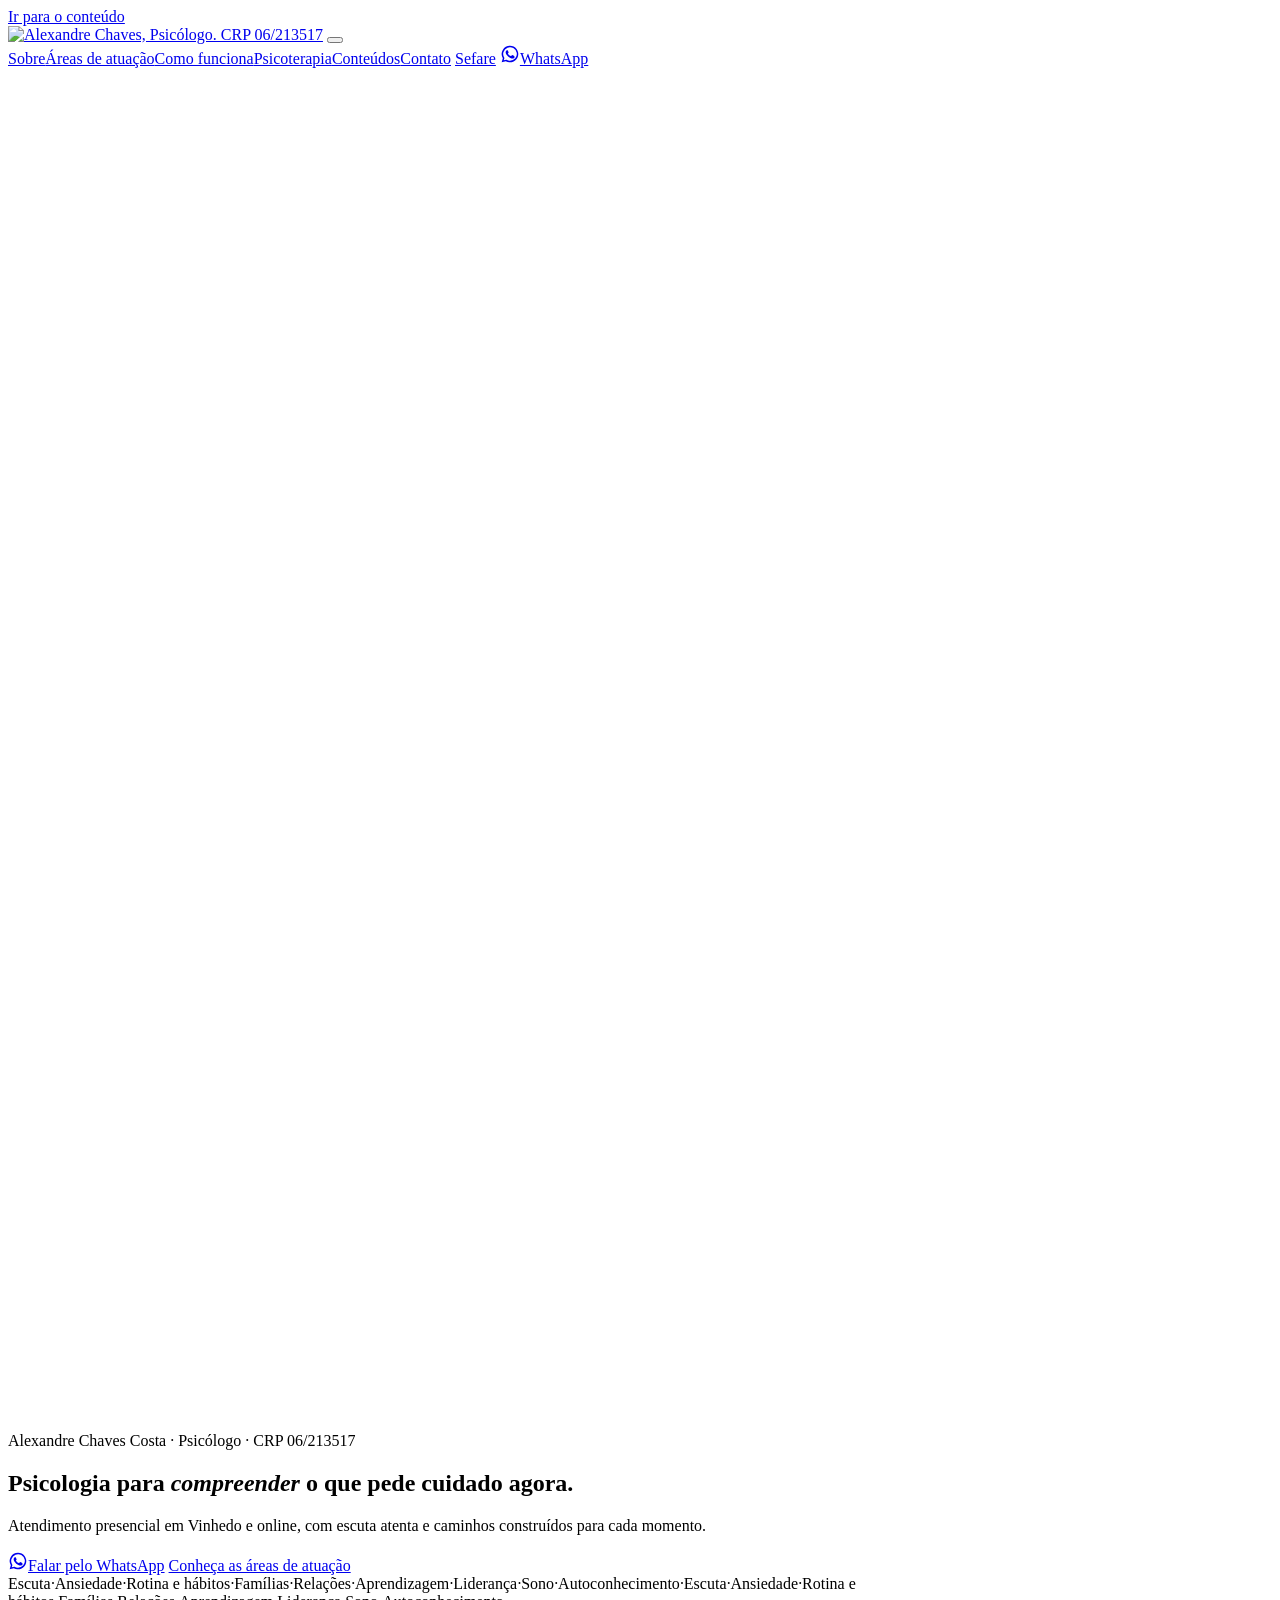
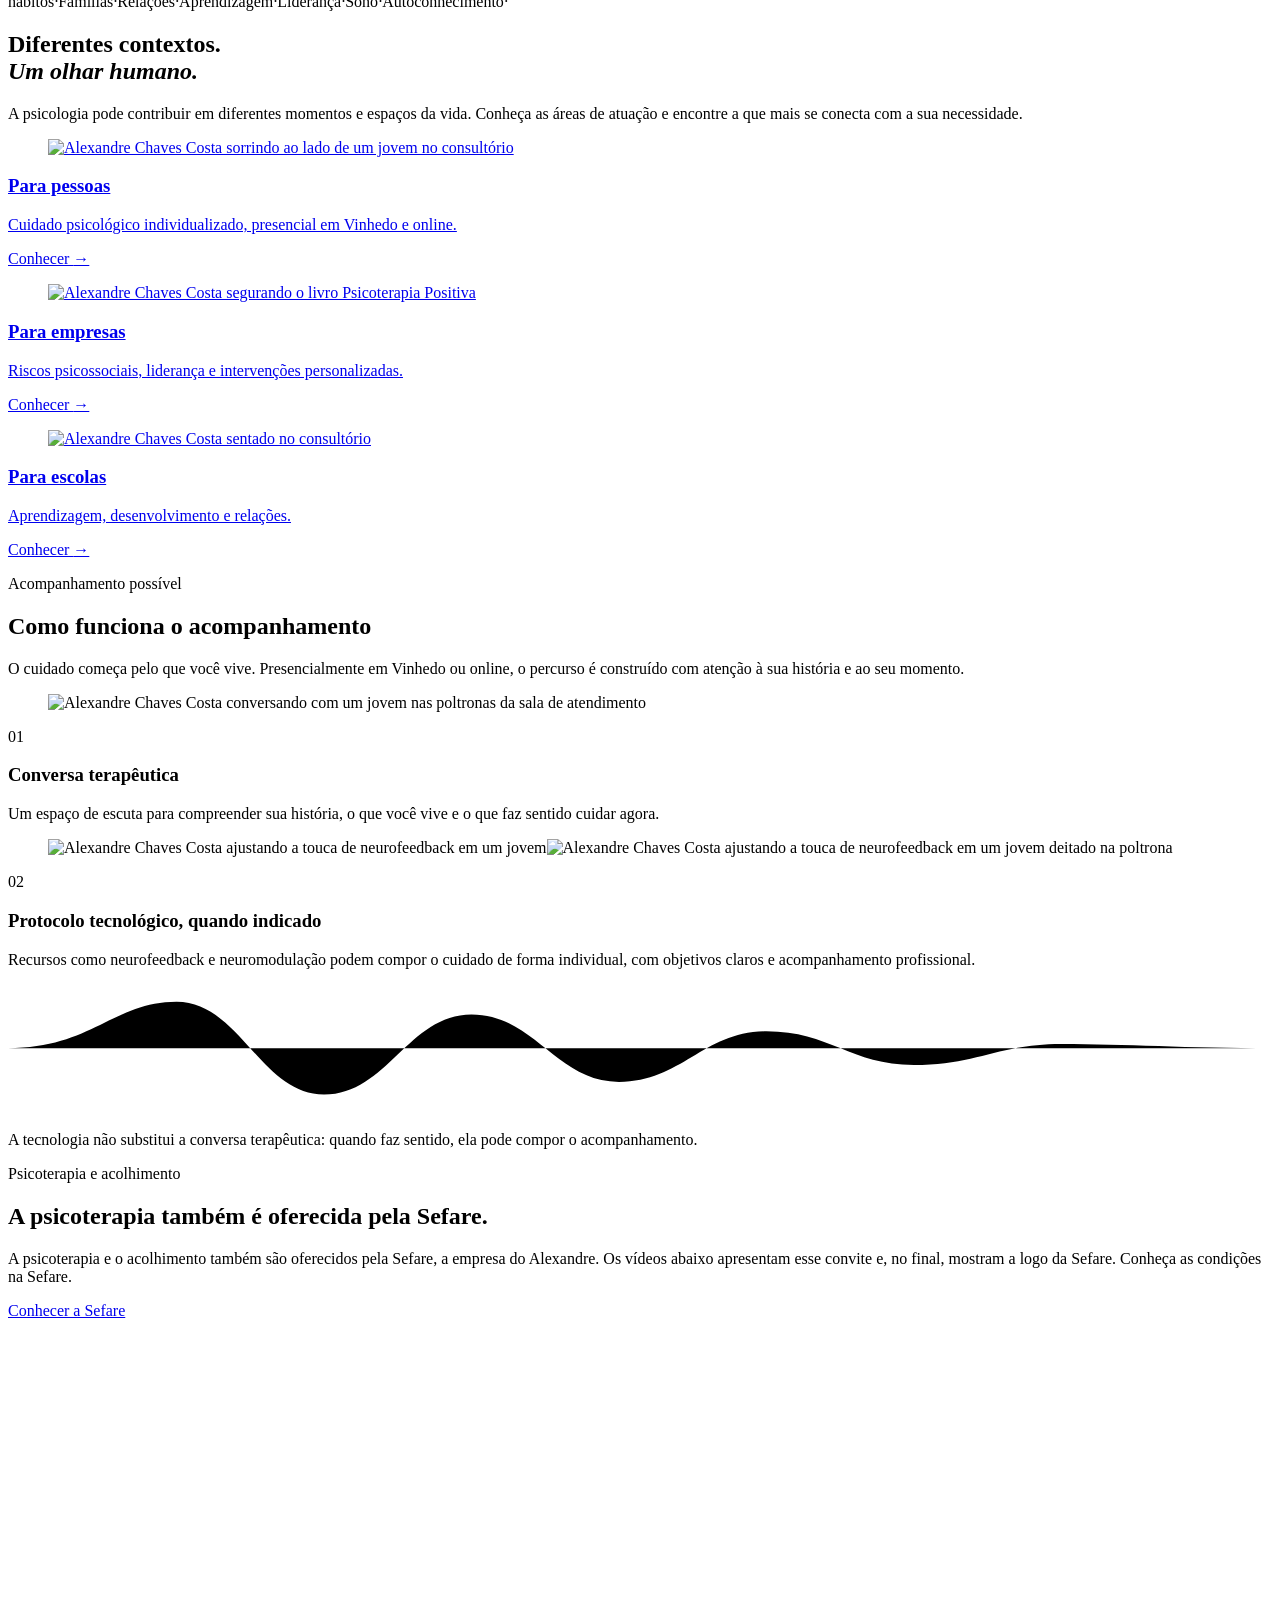
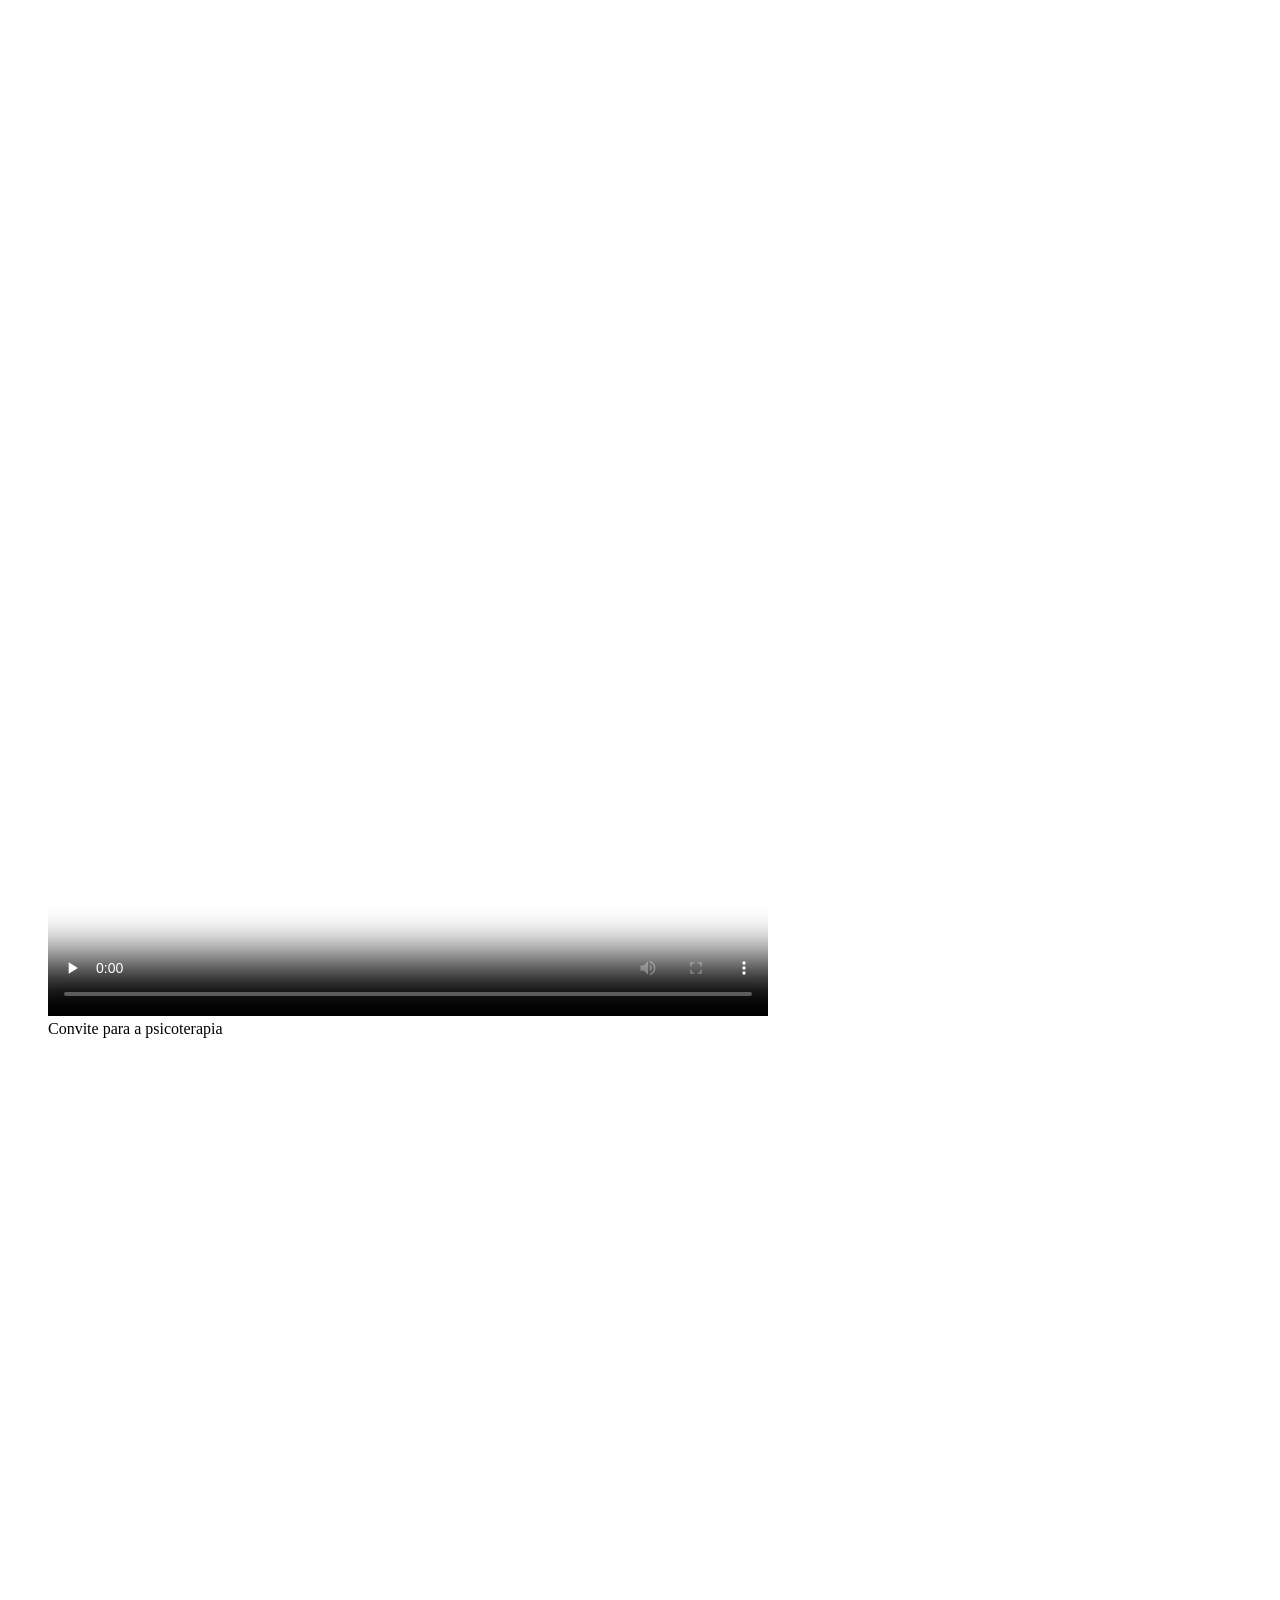
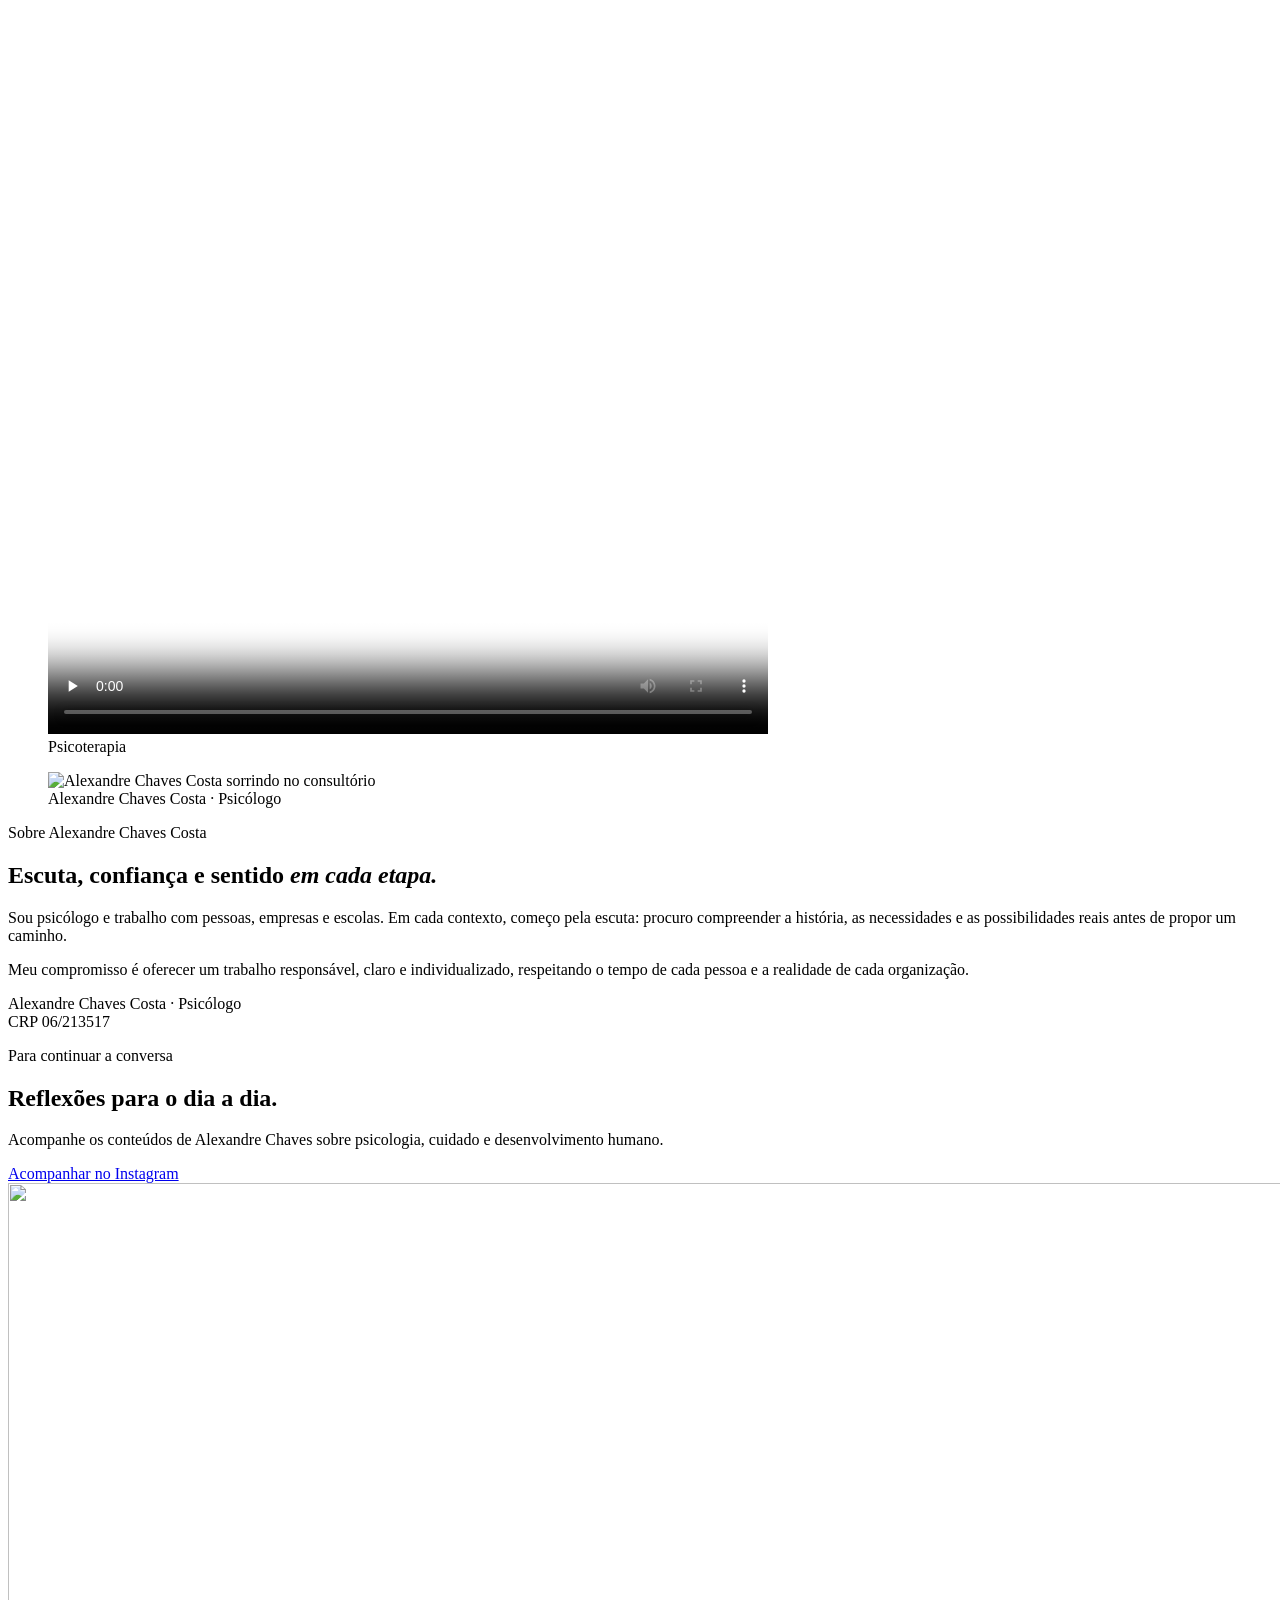
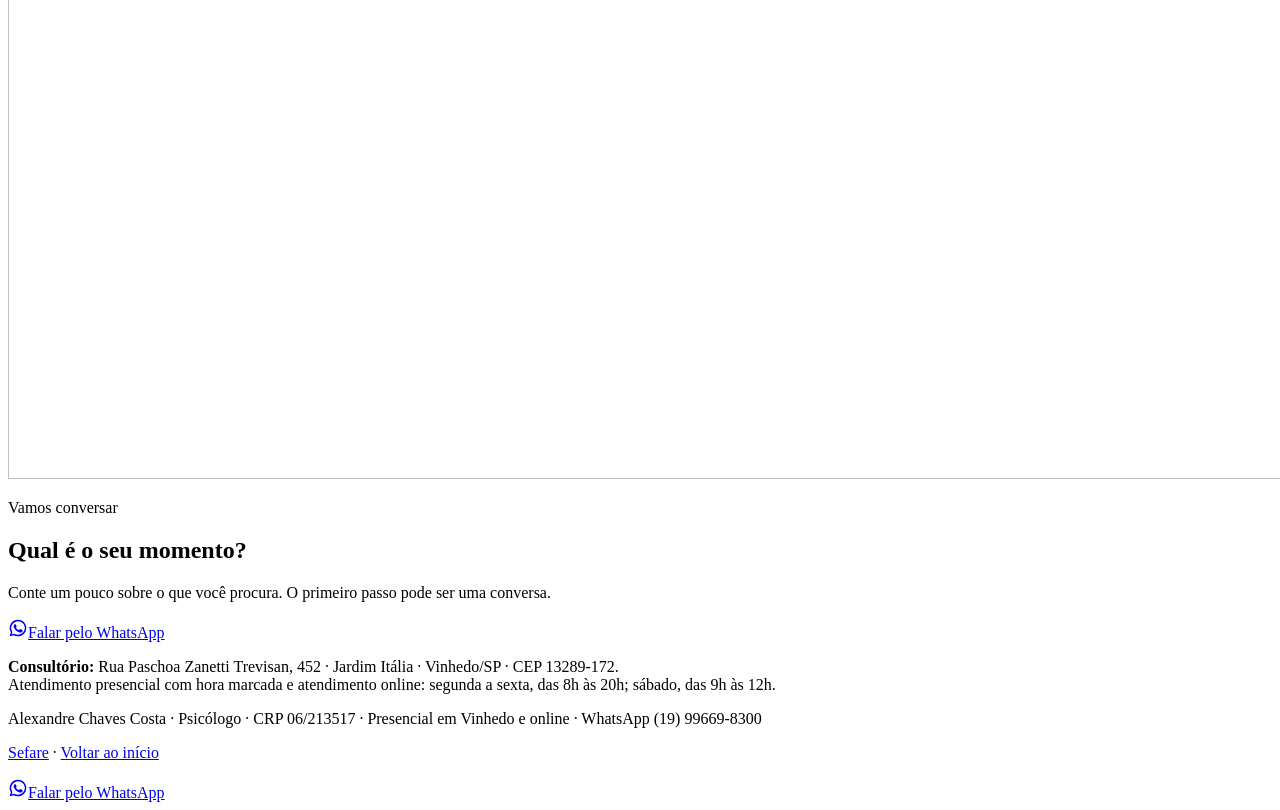
==== commit 1cca1482: "Previa v3: botao Sefare e videos de psicoterapia com texto de ponte Inclui ligacao para sefare.com.b" ====
--- a/index.html
+++ b/index.html
@@ -12,7 +12,8 @@
     <a href="/clinica-site-previa/" class="marca" aria-label="Alexandre Chaves Psicologia, início"><img src="/clinica-site-previa/assets/logo-crp06.webp" alt="Alexandre Chaves, Psicólogo. CRP 06/213517" width="1213" height="460"></a>
     <button class="menu-btn" type="button" aria-controls="menu" aria-expanded="false" aria-label="Abrir menu"><span></span><span></span><span></span></button>
     <nav id="menu" class="menu" aria-label="Navegação principal">
-      <a href="#sobre">Sobre</a><a href="#areas">Áreas de atuação</a><a href="#como-funciona">Como funciona</a><a href="#conteudos">Conteúdos</a><a href="#contato">Contato</a>
+      <a href="#sobre">Sobre</a><a href="#areas">Áreas de atuação</a><a href="#como-funciona">Como funciona</a><a href="#psicoterapia">Psicoterapia</a><a href="#conteudos">Conteúdos</a><a href="#contato">Contato</a>
+      <a class="btn btn-sefare btn-sm" href="https://sefare.com.br" target="_blank" rel="noopener noreferrer" aria-label="Conhecer a Sefare (abre em nova aba)">Sefare</a>
       <a class="btn btn-wa btn-sm" href="https://wa.me/5519996698300?text=Ol%C3%A1%2C%20Alexandre.%20Encontrei%20seu%20site%20e%20gostaria%20de%20entender%20como%20funciona%20o%20atendimento%20em%20Vinhedo." target="_blank" rel="noopener noreferrer" aria-label="Falar com Alexandre pelo WhatsApp (abre em nova aba)"><svg aria-hidden="true" width="20" height="20" viewBox="0 0 24 24" fill="currentColor"><path d="M12 2a10 10 0 0 0-8.6 15.1L2 22l5-1.3A10 10 0 1 0 12 2Zm0 18.2a8.2 8.2 0 0 1-4.2-1.2l-.3-.2-3 .8.8-2.9-.2-.3A8.2 8.2 0 1 1 12 20.2Zm4.5-6.1c-.2-.1-1.5-.7-1.7-.8s-.4-.1-.6.1-.7.8-.8 1-.3.2-.5.1a6.7 6.7 0 0 1-3.3-2.9c-.3-.4.3-.4.7-1.4a.5.5 0 0 0 0-.4l-.8-1.8c-.2-.5-.4-.4-.6-.4h-.5a1 1 0 0 0-.7.3 3 3 0 0 0-.9 2.2 5.2 5.2 0 0 0 1.1 2.7 11.8 11.8 0 0 0 4.5 4c1.7.7 2.3.8 3.2.6a2.7 2.7 0 0 0 1.8-1.2 2.2 2.2 0 0 0 .1-1.3c0-.1-.2-.2-.5-.3Z"/></svg>WhatsApp</a>
     </nav>
   </div>
@@ -78,6 +79,30 @@
   </div>
 </section>
 
+
+<section id="psicoterapia" class="sec psico" aria-labelledby="psico-title">
+  <div class="cab rv">
+    <p class="kicker">Psicoterapia e acolhimento</p>
+    <h2 id="psico-title">A psicoterapia também é oferecida pela <span class="nome-sefare">Sefare</span>.</h2>
+    <p>A psicoterapia e o acolhimento também são oferecidos pela Sefare, a empresa do Alexandre. Os vídeos abaixo apresentam esse convite e, no final, mostram a logo da Sefare. Conheça as condições na Sefare.</p>
+    <a class="btn btn-sefare" href="https://sefare.com.br" target="_blank" rel="noopener noreferrer">Conhecer a Sefare</a>
+  </div>
+  <div class="psico-videos">
+    <figure class="rv">
+      <video controls playsinline preload="none" poster="/clinica-site-previa/assets/v2/convite-psicoterapia-poster.webp" width="720" height="1280">
+        <source src="/clinica-site-previa/assets/v2/convite-psicoterapia.mp4" type="video/mp4">
+      </video>
+      <figcaption>Convite para a psicoterapia</figcaption>
+    </figure>
+    <figure class="rv">
+      <video controls playsinline preload="none" poster="/clinica-site-previa/assets/v2/psicoterapia2-poster.webp" width="720" height="1280">
+        <source src="/clinica-site-previa/assets/v2/psicoterapia2.mp4" type="video/mp4">
+      </video>
+      <figcaption>Psicoterapia</figcaption>
+    </figure>
+  </div>
+</section>
+
 <section id="sobre" class="sec sobre" aria-labelledby="sobre-title">
   <figure class="sobre-foto rv"><img class="" src="/clinica-site-previa/assets/v2/alexandre-faixa-neurofeedback-720.webp" srcset="/clinica-site-previa/assets/v2/alexandre-faixa-neurofeedback-720.webp 720w, /clinica-site-previa/assets/v2/alexandre-faixa-neurofeedback-1280.webp 1280w" sizes="(max-width: 800px) 92vw, 50vw" alt="Alexandre Chaves Costa sorrindo no consultório" width="1280" height="896" loading="lazy" decoding="async"><figcaption>Alexandre Chaves Costa · Psicólogo</figcaption></figure>
   <div class="sobre-txt">
@@ -111,7 +136,7 @@
 </main>
 <footer class="rodape">
   <p>Alexandre Chaves Costa · Psicólogo · CRP 06/213517 · Presencial em Vinhedo e online · WhatsApp (19) 99669-8300</p>
-  <a href="#topo">Voltar ao início</a>
+  <p class="rodape-links"><a href="https://sefare.com.br" target="_blank" rel="noopener noreferrer">Sefare</a> · <a href="#topo">Voltar ao início</a></p>
 </footer>
 <a class="wa-fixo" href="https://wa.me/5519996698300?text=Ol%C3%A1%2C%20Alexandre.%20Encontrei%20seu%20site%20e%20gostaria%20de%20entender%20como%20funciona%20o%20atendimento%20em%20Vinhedo." target="_blank" rel="noopener noreferrer" aria-label="Falar com Alexandre pelo WhatsApp (abre em nova aba)"><svg aria-hidden="true" width="20" height="20" viewBox="0 0 24 24" fill="currentColor"><path d="M12 2a10 10 0 0 0-8.6 15.1L2 22l5-1.3A10 10 0 1 0 12 2Zm0 18.2a8.2 8.2 0 0 1-4.2-1.2l-.3-.2-3 .8.8-2.9-.2-.3A8.2 8.2 0 1 1 12 20.2Zm4.5-6.1c-.2-.1-1.5-.7-1.7-.8s-.4-.1-.6.1-.7.8-.8 1-.3.2-.5.1a6.7 6.7 0 0 1-3.3-2.9c-.3-.4.3-.4.7-1.4a.5.5 0 0 0 0-.4l-.8-1.8c-.2-.5-.4-.4-.6-.4h-.5a1 1 0 0 0-.7.3 3 3 0 0 0-.9 2.2 5.2 5.2 0 0 0 1.1 2.7 11.8 11.8 0 0 0 4.5 4c1.7.7 2.3.8 3.2.6a2.7 2.7 0 0 0 1.8-1.2 2.2 2.2 0 0 0 .1-1.3c0-.1-.2-.2-.5-.3Z"/></svg><span>Falar pelo WhatsApp</span></a>
 <script src="/clinica-site-previa/assets/v2/home.js" defer></script>
